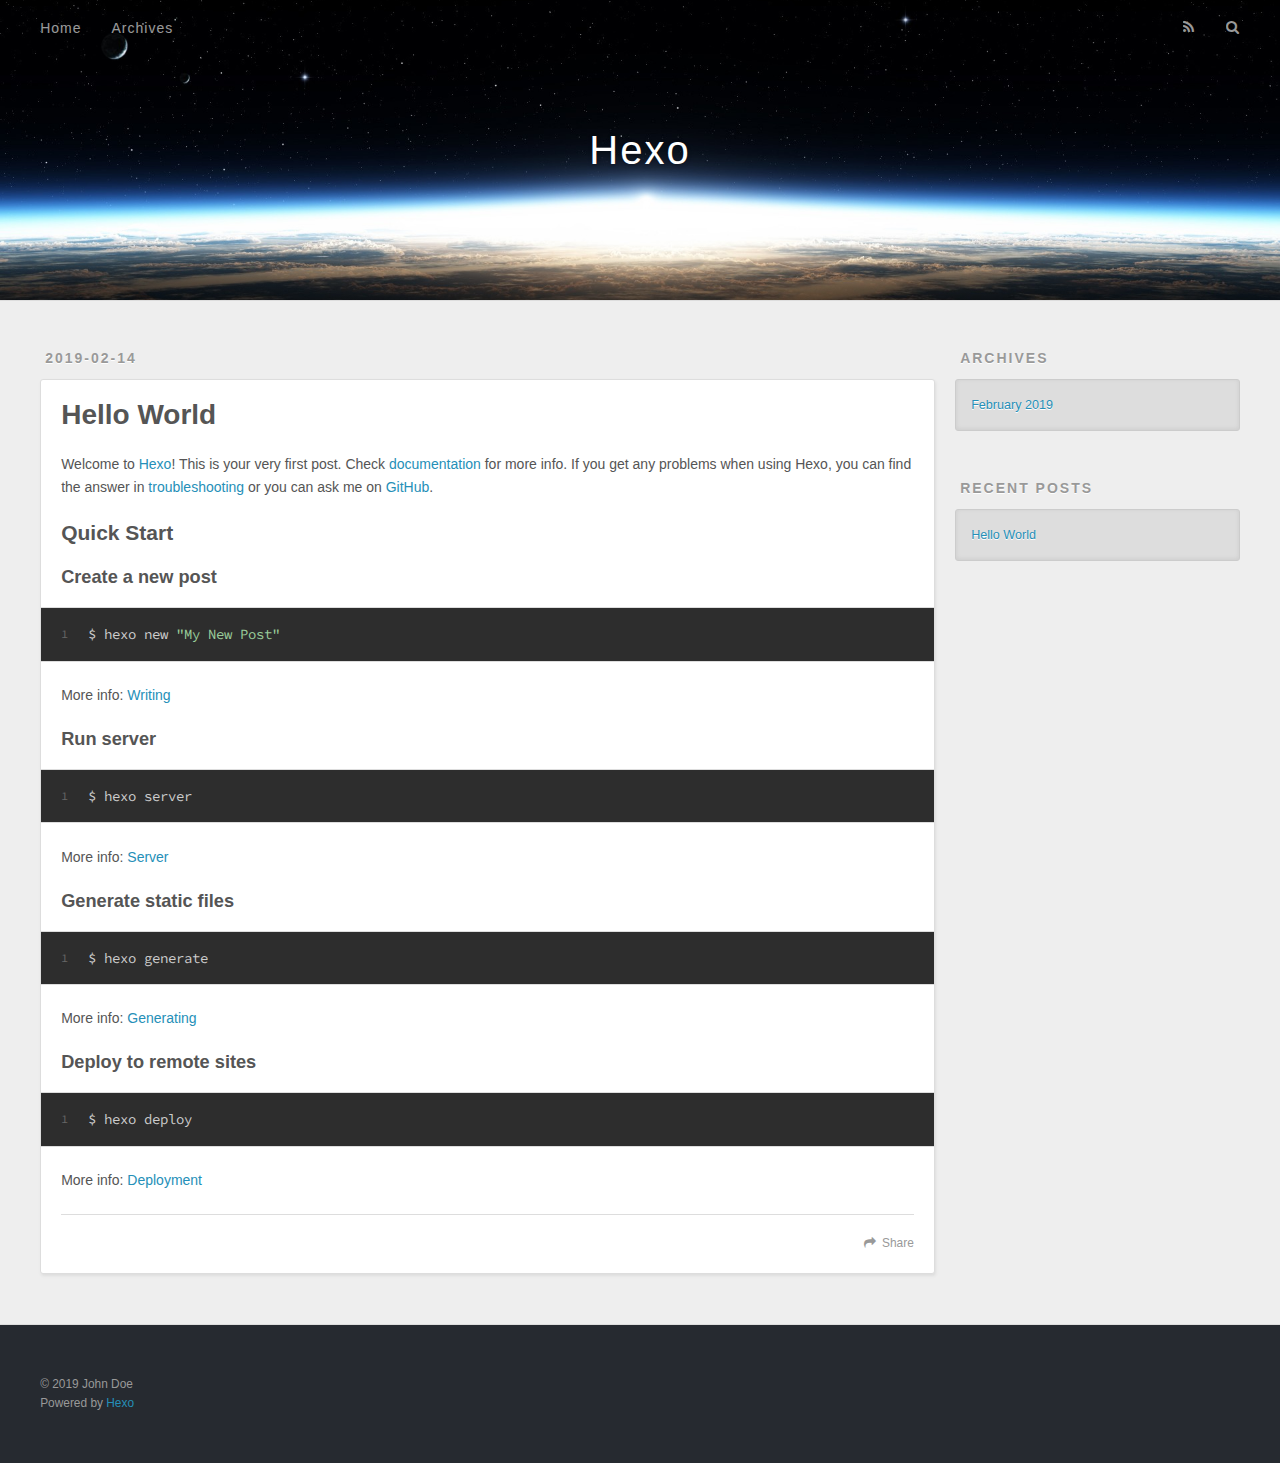
==== index.html @ ece79d18 "2019-02-14 13:15:26" ====
<!DOCTYPE html>
<html>
<head><meta name="generator" content="Hexo 3.8.0">
  <meta charset="utf-8">
  

  
  <title>Hexo</title>
  <meta name="viewport" content="width=device-width, initial-scale=1, maximum-scale=1">
  <meta property="og:type" content="website">
<meta property="og:title" content="Hexo">
<meta property="og:url" content="http://yoursite.com/index.html">
<meta property="og:site_name" content="Hexo">
<meta property="og:locale" content="default">
<meta name="twitter:card" content="summary">
<meta name="twitter:title" content="Hexo">
  
    <link rel="alternate" href="/atom.xml" title="Hexo" type="application/atom+xml">
  
  
    <link rel="icon" href="/favicon.png">
  
  
    <link href="//fonts.googleapis.com/css?family=Source+Code+Pro" rel="stylesheet" type="text/css">
  
  <link rel="stylesheet" href="/css/style.css">
</head>
</html>
<body>
  <div id="container">
    <div id="wrap">
      <header id="header">
  <div id="banner"></div>
  <div id="header-outer" class="outer">
    <div id="header-title" class="inner">
      <h1 id="logo-wrap">
        <a href="/" id="logo">Hexo</a>
      </h1>
      
    </div>
    <div id="header-inner" class="inner">
      <nav id="main-nav">
        <a id="main-nav-toggle" class="nav-icon"></a>
        
          <a class="main-nav-link" href="/">Home</a>
        
          <a class="main-nav-link" href="/archives">Archives</a>
        
      </nav>
      <nav id="sub-nav">
        
          <a id="nav-rss-link" class="nav-icon" href="/atom.xml" title="RSS Feed"></a>
        
        <a id="nav-search-btn" class="nav-icon" title="Search"></a>
      </nav>
      <div id="search-form-wrap">
        <form action="//google.com/search" method="get" accept-charset="UTF-8" class="search-form"><input type="search" name="q" class="search-form-input" placeholder="Search"><button type="submit" class="search-form-submit">&#xF002;</button><input type="hidden" name="sitesearch" value="http://yoursite.com"></form>
      </div>
    </div>
  </div>
</header>
      <div class="outer">
        <section id="main">
  
    <article id="post-hello-world" class="article article-type-post" itemscope="" itemprop="blogPost">
  <div class="article-meta">
    <a href="/2019/02/14/hello-world/" class="article-date">
  <time datetime="2019-02-14T03:06:50.241Z" itemprop="datePublished">2019-02-14</time>
</a>
    
  </div>
  <div class="article-inner">
    
    
      <header class="article-header">
        
  
    <h1 itemprop="name">
      <a class="article-title" href="/2019/02/14/hello-world/">Hello World</a>
    </h1>
  

      </header>
    
    <div class="article-entry" itemprop="articleBody">
      
        <p>Welcome to <a href="https://hexo.io/" target="_blank" rel="noopener">Hexo</a>! This is your very first post. Check <a href="https://hexo.io/docs/" target="_blank" rel="noopener">documentation</a> for more info. If you get any problems when using Hexo, you can find the answer in <a href="https://hexo.io/docs/troubleshooting.html" target="_blank" rel="noopener">troubleshooting</a> or you can ask me on <a href="https://github.com/hexojs/hexo/issues" target="_blank" rel="noopener">GitHub</a>.</p>
<h2 id="Quick-Start"><a href="#Quick-Start" class="headerlink" title="Quick Start"></a>Quick Start</h2><h3 id="Create-a-new-post"><a href="#Create-a-new-post" class="headerlink" title="Create a new post"></a>Create a new post</h3><figure class="highlight bash"><table><tr><td class="gutter"><pre><span class="line">1</span><br></pre></td><td class="code"><pre><span class="line">$ hexo new <span class="string">"My New Post"</span></span><br></pre></td></tr></table></figure>
<p>More info: <a href="https://hexo.io/docs/writing.html" target="_blank" rel="noopener">Writing</a></p>
<h3 id="Run-server"><a href="#Run-server" class="headerlink" title="Run server"></a>Run server</h3><figure class="highlight bash"><table><tr><td class="gutter"><pre><span class="line">1</span><br></pre></td><td class="code"><pre><span class="line">$ hexo server</span><br></pre></td></tr></table></figure>
<p>More info: <a href="https://hexo.io/docs/server.html" target="_blank" rel="noopener">Server</a></p>
<h3 id="Generate-static-files"><a href="#Generate-static-files" class="headerlink" title="Generate static files"></a>Generate static files</h3><figure class="highlight bash"><table><tr><td class="gutter"><pre><span class="line">1</span><br></pre></td><td class="code"><pre><span class="line">$ hexo generate</span><br></pre></td></tr></table></figure>
<p>More info: <a href="https://hexo.io/docs/generating.html" target="_blank" rel="noopener">Generating</a></p>
<h3 id="Deploy-to-remote-sites"><a href="#Deploy-to-remote-sites" class="headerlink" title="Deploy to remote sites"></a>Deploy to remote sites</h3><figure class="highlight bash"><table><tr><td class="gutter"><pre><span class="line">1</span><br></pre></td><td class="code"><pre><span class="line">$ hexo deploy</span><br></pre></td></tr></table></figure>
<p>More info: <a href="https://hexo.io/docs/deployment.html" target="_blank" rel="noopener">Deployment</a></p>

      
    </div>
    <footer class="article-footer">
      <a data-url="http://yoursite.com/2019/02/14/hello-world/" data-id="cjs467lmf000043wecxesgv82" class="article-share-link">Share</a>
      
      
    </footer>
  </div>
  
</article>


  


</section>
        
          <aside id="sidebar">
  
    

  
    

  
    
  
    
  <div class="widget-wrap">
    <h3 class="widget-title">Archives</h3>
    <div class="widget">
      <ul class="archive-list"><li class="archive-list-item"><a class="archive-list-link" href="/archives/2019/02/">February 2019</a></li></ul>
    </div>
  </div>


  
    
  <div class="widget-wrap">
    <h3 class="widget-title">Recent Posts</h3>
    <div class="widget">
      <ul>
        
          <li>
            <a href="/2019/02/14/hello-world/">Hello World</a>
          </li>
        
      </ul>
    </div>
  </div>

  
</aside>
        
      </div>
      <footer id="footer">
  
  <div class="outer">
    <div id="footer-info" class="inner">
      &copy; 2019 John Doe<br>
      Powered by <a href="http://hexo.io/" target="_blank">Hexo</a>
    </div>
  </div>
</footer>
    </div>
    <nav id="mobile-nav">
  
    <a href="/" class="mobile-nav-link">Home</a>
  
    <a href="/archives" class="mobile-nav-link">Archives</a>
  
</nav>
    

<script src="//ajax.googleapis.com/ajax/libs/jquery/2.0.3/jquery.min.js"></script>


  <link rel="stylesheet" href="/fancybox/jquery.fancybox.css">
  <script src="/fancybox/jquery.fancybox.pack.js"></script>


<script src="/js/script.js"></script>



  </div>
</body>
</html>
---- css/style.css ----
body {
  width: 100%;
}
body:before,
body:after {
  content: "";
  display: table;
}
body:after {
  clear: both;
}
html,
body,
div,
span,
applet,
object,
iframe,
h1,
h2,
h3,
h4,
h5,
h6,
p,
blockquote,
pre,
a,
abbr,
acronym,
address,
big,
cite,
code,
del,
dfn,
em,
img,
ins,
kbd,
q,
s,
samp,
small,
strike,
strong,
sub,
sup,
tt,
var,
dl,
dt,
dd,
ol,
ul,
li,
fieldset,
form,
label,
legend,
table,
caption,
tbody,
tfoot,
thead,
tr,
th,
td {
  margin: 0;
  padding: 0;
  border: 0;
  outline: 0;
  font-weight: inherit;
  font-style: inherit;
  font-family: inherit;
  font-size: 100%;
  vertical-align: baseline;
}
body {
  line-height: 1;
  color: #000;
  background: #fff;
}
ol,
ul {
  list-style: none;
}
table {
  border-collapse: separate;
  border-spacing: 0;
  vertical-align: middle;
}
caption,
th,
td {
  text-align: left;
  font-weight: normal;
  vertical-align: middle;
}
a img {
  border: none;
}
input,
button {
  margin: 0;
  padding: 0;
}
input::-moz-focus-inner,
button::-moz-focus-inner {
  border: 0;
  padding: 0;
}
@font-face {
  font-family: FontAwesome;
  font-style: normal;
  font-weight: normal;
  src: url("fonts/fontawesome-webfont.eot?v=#4.0.3");
  src: url("fonts/fontawesome-webfont.eot?#iefix&v=#4.0.3") format("embedded-opentype"), url("fonts/fontawesome-webfont.woff?v=#4.0.3") format("woff"), url("fonts/fontawesome-webfont.ttf?v=#4.0.3") format("truetype"), url("fonts/fontawesome-webfont.svg#fontawesomeregular?v=#4.0.3") format("svg");
}
html,
body,
#container {
  height: 100%;
}
body {
  background: #eee;
  font: 14px -apple-system, BlinkMacSystemFont, "Segoe UI", "Roboto", "Oxygen", "Ubuntu", "Cantarell", "Fira Sans", "Droid Sans", "Helvetica Neue", sans-serif;
  -webkit-text-size-adjust: 100%;
}
.outer {
  max-width: 1220px;
  margin: 0 auto;
  padding: 0 20px;
}
.outer:before,
.outer:after {
  content: "";
  display: table;
}
.outer:after {
  clear: both;
}
.inner {
  display: inline;
  float: left;
  width: 98.33333333333333%;
  margin: 0 0.833333333333333%;
}
.left,
.alignleft {
  float: left;
}
.right,
.alignright {
  float: right;
}
.clear {
  clear: both;
}
#container {
  position: relative;
}
.mobile-nav-on {
  overflow: hidden;
}
#wrap {
  height: 100%;
  width: 100%;
  position: absolute;
  top: 0;
  left: 0;
  -webkit-transition: 0.2s ease-out;
  -moz-transition: 0.2s ease-out;
  -ms-transition: 0.2s ease-out;
  transition: 0.2s ease-out;
  z-index: 1;
  background: #eee;
}
.mobile-nav-on #wrap {
  left: 280px;
}
@media screen and (min-width: 768px) {
  #main {
    display: inline;
    float: left;
    width: 73.33333333333333%;
    margin: 0 0.833333333333333%;
  }
}
.article-date,
.article-category-link,
.archive-year,
.widget-title {
  text-decoration: none;
  text-transform: uppercase;
  letter-spacing: 2px;
  color: #999;
  margin-bottom: 1em;
  margin-left: 5px;
  line-height: 1em;
  text-shadow: 0 1px #fff;
  font-weight: bold;
}
.article-inner,
.archive-article-inner {
  background: #fff;
  -webkit-box-shadow: 1px 2px 3px #ddd;
  box-shadow: 1px 2px 3px #ddd;
  border: 1px solid #ddd;
  border-radius: 3px;
}
.article-entry h1,
.widget h1 {
  font-size: 2em;
}
.article-entry h2,
.widget h2 {
  font-size: 1.5em;
}
.article-entry h3,
.widget h3 {
  font-size: 1.3em;
}
.article-entry h4,
.widget h4 {
  font-size: 1.2em;
}
.article-entry h5,
.widget h5 {
  font-size: 1em;
}
.article-entry h6,
.widget h6 {
  font-size: 1em;
  color: #999;
}
.article-entry hr,
.widget hr {
  border: 1px dashed #ddd;
}
.article-entry strong,
.widget strong {
  font-weight: bold;
}
.article-entry em,
.widget em,
.article-entry cite,
.widget cite {
  font-style: italic;
}
.article-entry sup,
.widget sup,
.article-entry sub,
.widget sub {
  font-size: 0.75em;
  line-height: 0;
  position: relative;
  vertical-align: baseline;
}
.article-entry sup,
.widget sup {
  top: -0.5em;
}
.article-entry sub,
.widget sub {
  bottom: -0.2em;
}
.article-entry small,
.widget small {
  font-size: 0.85em;
}
.article-entry acronym,
.widget acronym,
.article-entry abbr,
.widget abbr {
  border-bottom: 1px dotted;
}
.article-entry ul,
.widget ul,
.article-entry ol,
.widget ol,
.article-entry dl,
.widget dl {
  margin: 0 20px;
  line-height: 1.6em;
}
.article-entry ul ul,
.widget ul ul,
.article-entry ol ul,
.widget ol ul,
.article-entry ul ol,
.widget ul ol,
.article-entry ol ol,
.widget ol ol {
  margin-top: 0;
  margin-bottom: 0;
}
.article-entry ul,
.widget ul {
  list-style: disc;
}
.article-entry ol,
.widget ol {
  list-style: decimal;
}
.article-entry dt,
.widget dt {
  font-weight: bold;
}
#header {
  height: 300px;
  position: relative;
  border-bottom: 1px solid #ddd;
}
#header:before,
#header:after {
  content: "";
  position: absolute;
  left: 0;
  right: 0;
  height: 40px;
}
#header:before {
  top: 0;
  background: -webkit-linear-gradient(rgba(0,0,0,0.2), transparent);
  background: -moz-linear-gradient(rgba(0,0,0,0.2), transparent);
  background: -ms-linear-gradient(rgba(0,0,0,0.2), transparent);
  background: linear-gradient(rgba(0,0,0,0.2), transparent);
}
#header:after {
  bottom: 0;
  background: -webkit-linear-gradient(transparent, rgba(0,0,0,0.2));
  background: -moz-linear-gradient(transparent, rgba(0,0,0,0.2));
  background: -ms-linear-gradient(transparent, rgba(0,0,0,0.2));
  background: linear-gradient(transparent, rgba(0,0,0,0.2));
}
#header-outer {
  height: 100%;
  position: relative;
}
#header-inner {
  position: relative;
  overflow: hidden;
}
#banner {
  position: absolute;
  top: 0;
  left: 0;
  width: 100%;
  height: 100%;
  background: url("images/banner.jpg") center #000;
  -webkit-background-size: cover;
  -moz-background-size: cover;
  background-size: cover;
  z-index: -1;
}
#header-title {
  text-align: center;
  height: 40px;
  position: absolute;
  top: 50%;
  left: 0;
  margin-top: -20px;
}
#logo,
#subtitle {
  text-decoration: none;
  color: #fff;
  font-weight: 300;
  text-shadow: 0 1px 4px rgba(0,0,0,0.3);
}
#logo {
  font-size: 40px;
  line-height: 40px;
  letter-spacing: 2px;
}
#subtitle {
  font-size: 16px;
  line-height: 16px;
  letter-spacing: 1px;
}
#subtitle-wrap {
  margin-top: 16px;
}
#main-nav {
  float: left;
  margin-left: -15px;
}
.nav-icon,
.main-nav-link {
  float: left;
  color: #fff;
  opacity: 0.6;
  text-decoration: none;
  text-shadow: 0 1px rgba(0,0,0,0.2);
  -webkit-transition: opacity 0.2s;
  -moz-transition: opacity 0.2s;
  -ms-transition: opacity 0.2s;
  transition: opacity 0.2s;
  display: block;
  padding: 20px 15px;
}
.nav-icon:hover,
.main-nav-link:hover {
  opacity: 1;
}
.nav-icon {
  font-family: FontAwesome;
  text-align: center;
  font-size: 14px;
  width: 14px;
  height: 14px;
  padding: 20px 15px;
  position: relative;
  cursor: pointer;
}
.main-nav-link {
  font-weight: 300;
  letter-spacing: 1px;
}
@media screen and (max-width: 479px) {
  .main-nav-link {
    display: none;
  }
}
#main-nav-toggle {
  display: none;
}
#main-nav-toggle:before {
  content: "\f0c9";
}
@media screen and (max-width: 479px) {
  #main-nav-toggle {
    display: block;
  }
}
#sub-nav {
  float: right;
  margin-right: -15px;
}
#nav-rss-link:before {
  content: "\f09e";
}
#nav-search-btn:before {
  content: "\f002";
}
#search-form-wrap {
  position: absolute;
  top: 15px;
  width: 150px;
  height: 30px;
  right: -150px;
  opacity: 0;
  -webkit-transition: 0.2s ease-out;
  -moz-transition: 0.2s ease-out;
  -ms-transition: 0.2s ease-out;
  transition: 0.2s ease-out;
}
#search-form-wrap.on {
  opacity: 1;
  right: 0;
}
@media screen and (max-width: 479px) {
  #search-form-wrap {
    width: 100%;
    right: -100%;
  }
}
.search-form {
  position: absolute;
  top: 0;
  left: 0;
  right: 0;
  background: #fff;
  padding: 5px 15px;
  border-radius: 15px;
  -webkit-box-shadow: 0 0 10px rgba(0,0,0,0.3);
  box-shadow: 0 0 10px rgba(0,0,0,0.3);
}
.search-form-input {
  border: none;
  background: none;
  color: #555;
  width: 100%;
  font: 13px -apple-system, BlinkMacSystemFont, "Segoe UI", "Roboto", "Oxygen", "Ubuntu", "Cantarell", "Fira Sans", "Droid Sans", "Helvetica Neue", sans-serif;
  outline: none;
}
.search-form-input::-webkit-search-results-decoration,
.search-form-input::-webkit-search-cancel-button {
  -webkit-appearance: none;
}
.search-form-submit {
  position: absolute;
  top: 50%;
  right: 10px;
  margin-top: -7px;
  font: 13px FontAwesome;
  border: none;
  background: none;
  color: #bbb;
  cursor: pointer;
}
.search-form-submit:hover,
.search-form-submit:focus {
  color: #777;
}
.article {
  margin: 50px 0;
}
.article-inner {
  overflow: hidden;
}
.article-meta:before,
.article-meta:after {
  content: "";
  display: table;
}
.article-meta:after {
  clear: both;
}
.article-date {
  float: left;
}
.article-category {
  float: left;
  line-height: 1em;
  color: #ccc;
  text-shadow: 0 1px #fff;
  margin-left: 8px;
}
.article-category:before {
  content: "\2022";
}
.article-category-link {
  margin: 0 12px 1em;
}
.article-header {
  padding: 20px 20px 0;
}
.article-title {
  text-decoration: none;
  font-size: 2em;
  font-weight: bold;
  color: #555;
  line-height: 1.1em;
  -webkit-transition: color 0.2s;
  -moz-transition: color 0.2s;
  -ms-transition: color 0.2s;
  transition: color 0.2s;
}
a.article-title:hover {
  color: #258fb8;
}
.article-entry {
  color: #555;
  padding: 0 20px;
}
.article-entry:before,
.article-entry:after {
  content: "";
  display: table;
}
.article-entry:after {
  clear: both;
}
.article-entry p,
.article-entry table {
  line-height: 1.6em;
  margin: 1.6em 0;
}
.article-entry h1,
.article-entry h2,
.article-entry h3,
.article-entry h4,
.article-entry h5,
.article-entry h6 {
  font-weight: bold;
}
.article-entry h1,
.article-entry h2,
.article-entry h3,
.article-entry h4,
.article-entry h5,
.article-entry h6 {
  line-height: 1.1em;
  margin: 1.1em 0;
}
.article-entry a {
  color: #258fb8;
  text-decoration: none;
}
.article-entry a:hover {
  text-decoration: underline;
}
.article-entry ul,
.article-entry ol,
.article-entry dl {
  margin-top: 1.6em;
  margin-bottom: 1.6em;
}
.article-entry img,
.article-entry video {
  max-width: 100%;
  height: auto;
  display: block;
  margin: auto;
}
.article-entry iframe {
  border: none;
}
.article-entry table {
  width: 100%;
  border-collapse: collapse;
  border-spacing: 0;
}
.article-entry th {
  font-weight: bold;
  border-bottom: 3px solid #ddd;
  padding-bottom: 0.5em;
}
.article-entry td {
  border-bottom: 1px solid #ddd;
  padding: 10px 0;
}
.article-entry blockquote {
  font-family: Georgia, "Times New Roman", serif;
  font-size: 1.4em;
  margin: 1.6em 20px;
  text-align: center;
}
.article-entry blockquote footer {
  font-size: 14px;
  margin: 1.6em 0;
  font-family: -apple-system, BlinkMacSystemFont, "Segoe UI", "Roboto", "Oxygen", "Ubuntu", "Cantarell", "Fira Sans", "Droid Sans", "Helvetica Neue", sans-serif;
}
.article-entry blockquote footer cite:before {
  content: "—";
  padding: 0 0.5em;
}
.article-entry .pullquote {
  text-align: left;
  width: 45%;
  margin: 0;
}
.article-entry .pullquote.left {
  margin-left: 0.5em;
  margin-right: 1em;
}
.article-entry .pullquote.right {
  margin-right: 0.5em;
  margin-left: 1em;
}
.article-entry .caption {
  color: #999;
  display: block;
  font-size: 0.9em;
  margin-top: 0.5em;
  position: relative;
  text-align: center;
}
.article-entry .video-container {
  position: relative;
  padding-top: 56.25%;
  height: 0;
  overflow: hidden;
}
.article-entry .video-container iframe,
.article-entry .video-container object,
.article-entry .video-container embed {
  position: absolute;
  top: 0;
  left: 0;
  width: 100%;
  height: 100%;
  margin-top: 0;
}
.article-more-link a {
  display: inline-block;
  line-height: 1em;
  padding: 6px 15px;
  border-radius: 15px;
  background: #eee;
  color: #999;
  text-shadow: 0 1px #fff;
  text-decoration: none;
}
.article-more-link a:hover {
  background: #258fb8;
  color: #fff;
  text-decoration: none;
  text-shadow: 0 1px #1e7293;
}
.article-footer {
  font-size: 0.85em;
  line-height: 1.6em;
  border-top: 1px solid #ddd;
  padding-top: 1.6em;
  margin: 0 20px 20px;
}
.article-footer:before,
.article-footer:after {
  content: "";
  display: table;
}
.article-footer:after {
  clear: both;
}
.article-footer a {
  color: #999;
  text-decoration: none;
}
.article-footer a:hover {
  color: #555;
}
.article-tag-list-item {
  float: left;
  margin-right: 10px;
}
.article-tag-list-link:before {
  content: "#";
}
.article-comment-link {
  float: right;
}
.article-comment-link:before {
  content: "\f075";
  font-family: FontAwesome;
  padding-right: 8px;
}
.article-share-link {
  cursor: pointer;
  float: right;
  margin-left: 20px;
}
.article-share-link:before {
  content: "\f064";
  font-family: FontAwesome;
  padding-right: 6px;
}
#article-nav {
  position: relative;
}
#article-nav:before,
#article-nav:after {
  content: "";
  display: table;
}
#article-nav:after {
  clear: both;
}
@media screen and (min-width: 768px) {
  #article-nav {
    margin: 50px 0;
  }
  #article-nav:before {
    width: 8px;
    height: 8px;
    position: absolute;
    top: 50%;
    left: 50%;
    margin-top: -4px;
    margin-left: -4px;
    content: "";
    border-radius: 50%;
    background: #ddd;
    -webkit-box-shadow: 0 1px 2px #fff;
    box-shadow: 0 1px 2px #fff;
  }
}
.article-nav-link-wrap {
  text-decoration: none;
  text-shadow: 0 1px #fff;
  color: #999;
  -webkit-box-sizing: border-box;
  -moz-box-sizing: border-box;
  box-sizing: border-box;
  margin-top: 50px;
  text-align: center;
  display: block;
}
.article-nav-link-wrap:hover {
  color: #555;
}
@media screen and (min-width: 768px) {
  .article-nav-link-wrap {
    width: 50%;
    margin-top: 0;
  }
}
@media screen and (min-width: 768px) {
  #article-nav-newer {
    float: left;
    text-align: right;
    padding-right: 20px;
  }
}
@media screen and (min-width: 768px) {
  #article-nav-older {
    float: right;
    text-align: left;
    padding-left: 20px;
  }
}
.article-nav-caption {
  text-transform: uppercase;
  letter-spacing: 2px;
  color: #ddd;
  line-height: 1em;
  font-weight: bold;
}
#article-nav-newer .article-nav-caption {
  margin-right: -2px;
}
.article-nav-title {
  font-size: 0.85em;
  line-height: 1.6em;
  margin-top: 0.5em;
}
.article-share-box {
  position: absolute;
  display: none;
  background: #fff;
  -webkit-box-shadow: 1px 2px 10px rgba(0,0,0,0.2);
  box-shadow: 1px 2px 10px rgba(0,0,0,0.2);
  border-radius: 3px;
  margin-left: -145px;
  overflow: hidden;
  z-index: 1;
}
.article-share-box.on {
  display: block;
}
.article-share-input {
  width: 100%;
  background: none;
  -webkit-box-sizing: border-box;
  -moz-box-sizing: border-box;
  box-sizing: border-box;
  font: 14px -apple-system, BlinkMacSystemFont, "Segoe UI", "Roboto", "Oxygen", "Ubuntu", "Cantarell", "Fira Sans", "Droid Sans", "Helvetica Neue", sans-serif;
  padding: 0 15px;
  color: #555;
  outline: none;
  border: 1px solid #ddd;
  border-radius: 3px 3px 0 0;
  height: 36px;
  line-height: 36px;
}
.article-share-links {
  background: #eee;
}
.article-share-links:before,
.article-share-links:after {
  content: "";
  display: table;
}
.article-share-links:after {
  clear: both;
}
.article-share-twitter,
.article-share-facebook,
.article-share-pinterest,
.article-share-google {
  width: 50px;
  height: 36px;
  display: block;
  float: left;
  position: relative;
  color: #999;
  text-shadow: 0 1px #fff;
}
.article-share-twitter:before,
.article-share-facebook:before,
.article-share-pinterest:before,
.article-share-google:before {
  font-size: 20px;
  font-family: FontAwesome;
  width: 20px;
  height: 20px;
  position: absolute;
  top: 50%;
  left: 50%;
  margin-top: -10px;
  margin-left: -10px;
  text-align: center;
}
.article-share-twitter:hover,
.article-share-facebook:hover,
.article-share-pinterest:hover,
.article-share-google:hover {
  color: #fff;
}
.article-share-twitter:before {
  content: "\f099";
}
.article-share-twitter:hover {
  background: #00aced;
  text-shadow: 0 1px #008abe;
}
.article-share-facebook:before {
  content: "\f09a";
}
.article-share-facebook:hover {
  background: #3b5998;
  text-shadow: 0 1px #2f477a;
}
.article-share-pinterest:before {
  content: "\f0d2";
}
.article-share-pinterest:hover {
  background: #cb2027;
  text-shadow: 0 1px #a21a1f;
}
.article-share-google:before {
  content: "\f0d5";
}
.article-share-google:hover {
  background: #dd4b39;
  text-shadow: 0 1px #be3221;
}
.article-gallery {
  background: #000;
  position: relative;
}
.article-gallery-photos {
  position: relative;
  overflow: hidden;
}
.article-gallery-img {
  display: none;
  max-width: 100%;
}
.article-gallery-img:first-child {
  display: block;
}
.article-gallery-img.loaded {
  position: absolute;
  display: block;
}
.article-gallery-img img {
  display: block;
  max-width: 100%;
  margin: 0 auto;
}
#comments {
  background: #fff;
  -webkit-box-shadow: 1px 2px 3px #ddd;
  box-shadow: 1px 2px 3px #ddd;
  padding: 20px;
  border: 1px solid #ddd;
  border-radius: 3px;
  margin: 50px 0;
}
#comments a {
  color: #258fb8;
}
.archives-wrap {
  margin: 50px 0;
}
.archives:before,
.archives:after {
  content: "";
  display: table;
}
.archives:after {
  clear: both;
}
.archive-year-wrap {
  margin-bottom: 1em;
}
.archives {
  -webkit-column-gap: 10px;
  -moz-column-gap: 10px;
  column-gap: 10px;
}
@media screen and (min-width: 480px) and (max-width: 767px) {
  .archives {
    -webkit-column-count: 2;
    -moz-column-count: 2;
    column-count: 2;
  }
}
@media screen and (min-width: 768px) {
  .archives {
    -webkit-column-count: 3;
    -moz-column-count: 3;
    column-count: 3;
  }
}
.archive-article {
  -webkit-column-break-inside: avoid;
  page-break-inside: avoid;
  overflow: hidden;
  break-inside: avoid-column;
}
.archive-article-inner {
  padding: 10px;
  margin-bottom: 15px;
}
.archive-article-title {
  text-decoration: none;
  font-weight: bold;
  color: #555;
  -webkit-transition: color 0.2s;
  -moz-transition: color 0.2s;
  -ms-transition: color 0.2s;
  transition: color 0.2s;
  line-height: 1.6em;
}
.archive-article-title:hover {
  color: #258fb8;
}
.archive-article-footer {
  margin-top: 1em;
}
.archive-article-date {
  color: #999;
  text-decoration: none;
  font-size: 0.85em;
  line-height: 1em;
  margin-bottom: 0.5em;
  display: block;
}
#page-nav {
  margin: 50px auto;
  background: #fff;
  -webkit-box-shadow: 1px 2px 3px #ddd;
  box-shadow: 1px 2px 3px #ddd;
  border: 1px solid #ddd;
  border-radius: 3px;
  text-align: center;
  color: #999;
  overflow: hidden;
}
#page-nav:before,
#page-nav:after {
  content: "";
  display: table;
}
#page-nav:after {
  clear: both;
}
#page-nav a,
#page-nav span {
  padding: 10px 20px;
  line-height: 1;
  height: 2ex;
}
#page-nav a {
  color: #999;
  text-decoration: none;
}
#page-nav a:hover {
  background: #999;
  color: #fff;
}
#page-nav .prev {
  float: left;
}
#page-nav .next {
  float: right;
}
#page-nav .page-number {
  display: inline-block;
}
@media screen and (max-width: 479px) {
  #page-nav .page-number {
    display: none;
  }
}
#page-nav .current {
  color: #555;
  font-weight: bold;
}
#page-nav .space {
  color: #ddd;
}
#footer {
  background: #262a30;
  padding: 50px 0;
  border-top: 1px solid #ddd;
  color: #999;
}
#footer a {
  color: #258fb8;
  text-decoration: none;
}
#footer a:hover {
  text-decoration: underline;
}
#footer-info {
  line-height: 1.6em;
  font-size: 0.85em;
}
.article-entry pre,
.article-entry .highlight {
  background: #2d2d2d;
  margin: 0 -20px;
  padding: 15px 20px;
  border-style: solid;
  border-color: #ddd;
  border-width: 1px 0;
  overflow: auto;
  color: #ccc;
  line-height: 22.400000000000002px;
}
.article-entry .highlight .gutter pre,
.article-entry .gist .gist-file .gist-data .line-numbers {
  color: #666;
  font-size: 0.85em;
}
.article-entry pre,
.article-entry code {
  font-family: "Source Code Pro", Consolas, Monaco, Menlo, Consolas, monospace;
}
.article-entry code {
  background: #eee;
  text-shadow: 0 1px #fff;
  padding: 0 0.3em;
}
.article-entry pre code {
  background: none;
  text-shadow: none;
  padding: 0;
}
.article-entry .highlight pre {
  border: none;
  margin: 0;
  padding: 0;
}
.article-entry .highlight table {
  margin: 0;
  width: auto;
}
.article-entry .highlight td {
  border: none;
  padding: 0;
}
.article-entry .highlight figcaption {
  font-size: 0.85em;
  color: #999;
  line-height: 1em;
  margin-bottom: 1em;
}
.article-entry .highlight figcaption:before,
.article-entry .highlight figcaption:after {
  content: "";
  display: table;
}
.article-entry .highlight figcaption:after {
  clear: both;
}
.article-entry .highlight figcaption a {
  float: right;
}
.article-entry .highlight .gutter pre {
  text-align: right;
  padding-right: 20px;
}
.article-entry .highlight .line {
  height: 22.400000000000002px;
}
.article-entry .highlight .line.marked {
  background: #515151;
}
.article-entry .gist {
  margin: 0 -20px;
  border-style: solid;
  border-color: #ddd;
  border-width: 1px 0;
  background: #2d2d2d;
  padding: 15px 20px 15px 0;
}
.article-entry .gist .gist-file {
  border: none;
  font-family: "Source Code Pro", Consolas, Monaco, Menlo, Consolas, monospace;
  margin: 0;
}
.article-entry .gist .gist-file .gist-data {
  background: none;
  border: none;
}
.article-entry .gist .gist-file .gist-data .line-numbers {
  background: none;
  border: none;
  padding: 0 20px 0 0;
}
.article-entry .gist .gist-file .gist-data .line-data {
  padding: 0 !important;
}
.article-entry .gist .gist-file .highlight {
  margin: 0;
  padding: 0;
  border: none;
}
.article-entry .gist .gist-file .gist-meta {
  background: #2d2d2d;
  color: #999;
  font: 0.85em -apple-system, BlinkMacSystemFont, "Segoe UI", "Roboto", "Oxygen", "Ubuntu", "Cantarell", "Fira Sans", "Droid Sans", "Helvetica Neue", sans-serif;
  text-shadow: 0 0;
  padding: 0;
  margin-top: 1em;
  margin-left: 20px;
}
.article-entry .gist .gist-file .gist-meta a {
  color: #258fb8;
  font-weight: normal;
}
.article-entry .gist .gist-file .gist-meta a:hover {
  text-decoration: underline;
}
pre .comment,
pre .title {
  color: #999;
}
pre .variable,
pre .attribute,
pre .tag,
pre .regexp,
pre .ruby .constant,
pre .xml .tag .title,
pre .xml .pi,
pre .xml .doctype,
pre .html .doctype,
pre .css .id,
pre .css .class,
pre .css .pseudo {
  color: #f2777a;
}
pre .number,
pre .preprocessor,
pre .built_in,
pre .literal,
pre .params,
pre .constant {
  color: #f99157;
}
pre .class,
pre .ruby .class .title,
pre .css .rules .attribute {
  color: #9c9;
}
pre .string,
pre .value,
pre .inheritance,
pre .header,
pre .ruby .symbol,
pre .xml .cdata {
  color: #9c9;
}
pre .css .hexcolor {
  color: #6cc;
}
pre .function,
pre .python .decorator,
pre .python .title,
pre .ruby .function .title,
pre .ruby .title .keyword,
pre .perl .sub,
pre .javascript .title,
pre .coffeescript .title {
  color: #69c;
}
pre .keyword,
pre .javascript .function {
  color: #c9c;
}
@media screen and (max-width: 479px) {
  #mobile-nav {
    position: absolute;
    top: 0;
    left: 0;
    width: 280px;
    height: 100%;
    background: #191919;
    border-right: 1px solid #fff;
  }
}
@media screen and (max-width: 479px) {
  .mobile-nav-link {
    display: block;
    color: #999;
    text-decoration: none;
    padding: 15px 20px;
    font-weight: bold;
  }
  .mobile-nav-link:hover {
    color: #fff;
  }
}
@media screen and (min-width: 768px) {
  #sidebar {
    display: inline;
    float: left;
    width: 23.333333333333332%;
    margin: 0 0.833333333333333%;
  }
}
.widget-wrap {
  margin: 50px 0;
}
.widget {
  color: #777;
  text-shadow: 0 1px #fff;
  background: #ddd;
  -webkit-box-shadow: 0 -1px 4px #ccc inset;
  box-shadow: 0 -1px 4px #ccc inset;
  border: 1px solid #ccc;
  padding: 15px;
  border-radius: 3px;
}
.widget a {
  color: #258fb8;
  text-decoration: none;
}
.widget a:hover {
  text-decoration: underline;
}
.widget ul ul,
.widget ol ul,
.widget dl ul,
.widget ul ol,
.widget ol ol,
.widget dl ol,
.widget ul dl,
.widget ol dl,
.widget dl dl {
  margin-left: 15px;
  list-style: disc;
}
.widget {
  line-height: 1.6em;
  word-wrap: break-word;
  font-size: 0.9em;
}
.widget ul,
.widget ol {
  list-style: none;
  margin: 0;
}
.widget ul ul,
.widget ol ul,
.widget ul ol,
.widget ol ol {
  margin: 0 20px;
}
.widget ul ul,
.widget ol ul {
  list-style: disc;
}
.widget ul ol,
.widget ol ol {
  list-style: decimal;
}
.category-list-count,
.tag-list-count,
.archive-list-count {
  padding-left: 5px;
  color: #999;
  font-size: 0.85em;
}
.category-list-count:before,
.tag-list-count:before,
.archive-list-count:before {
  content: "(";
}
.category-list-count:after,
.tag-list-count:after,
.archive-list-count:after {
  content: ")";
}
.tagcloud a {
  margin-right: 5px;
  display: inline-block;
}
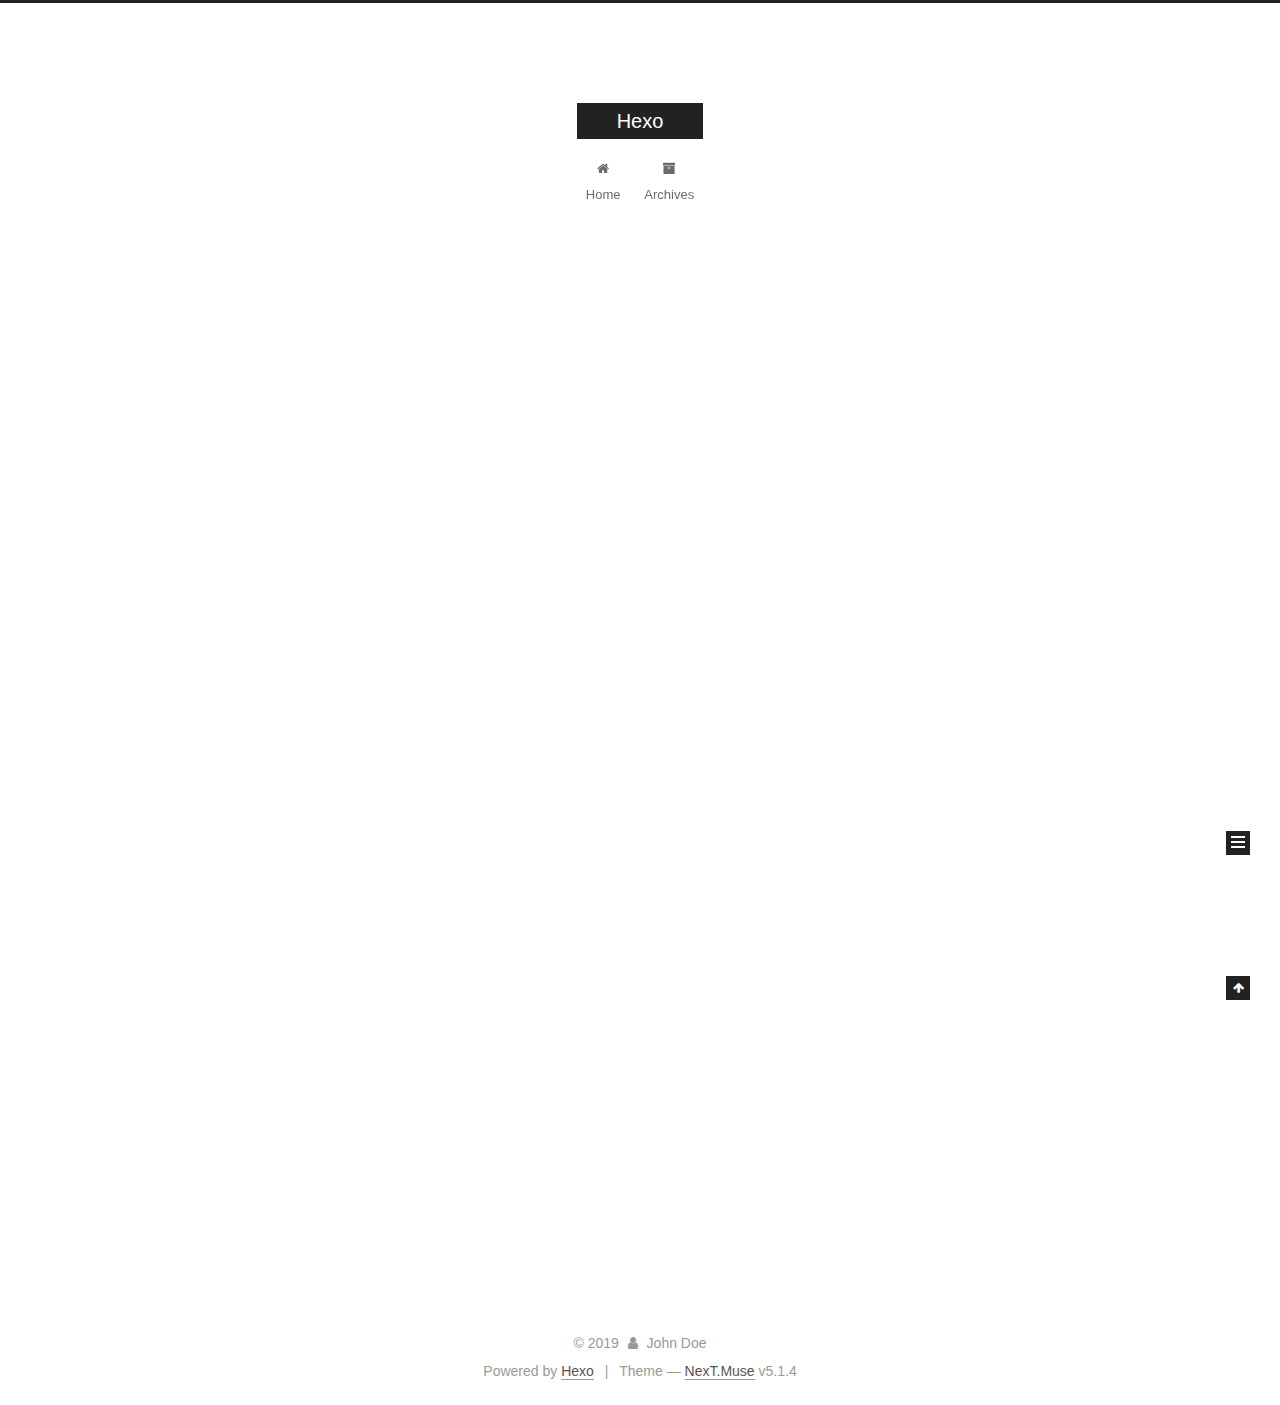
==== commit 58f7fd89: "2019-02-14 13:36:51" ====
--- a/index.html
+++ b/index.html
@@ -1,90 +1,306 @@
 <!DOCTYPE html>
-<html>
+
+
+
+  
+
+
+<html class="theme-next muse use-motion" lang="">
 <head><meta name="generator" content="Hexo 3.8.0">
-  <meta charset="utf-8">
-  
-
-  
-  <title>Hexo</title>
-  <meta name="viewport" content="width=device-width, initial-scale=1, maximum-scale=1">
-  <meta property="og:type" content="website">
+  <meta charset="UTF-8">
+<meta http-equiv="X-UA-Compatible" content="IE=edge">
+<meta name="viewport" content="width=device-width, initial-scale=1, maximum-scale=1">
+<meta name="theme-color" content="#222">
+
+
+
+
+
+
+
+
+
+<meta http-equiv="Cache-Control" content="no-transform">
+<meta http-equiv="Cache-Control" content="no-siteapp">
+
+
+
+
+
+
+
+
+
+
+
+
+
+
+
+
+  
+  
+  <link href="/lib/fancybox/source/jquery.fancybox.css?v=2.1.5" rel="stylesheet" type="text/css">
+
+
+
+
+
+
+
+<link href="/lib/font-awesome/css/font-awesome.min.css?v=4.6.2" rel="stylesheet" type="text/css">
+
+<link href="/css/main.css?v=5.1.4" rel="stylesheet" type="text/css">
+
+
+  <link rel="apple-touch-icon" sizes="180x180" href="/images/apple-touch-icon-next.png?v=5.1.4">
+
+
+  <link rel="icon" type="image/png" sizes="32x32" href="/images/favicon-32x32-next.png?v=5.1.4">
+
+
+  <link rel="icon" type="image/png" sizes="16x16" href="/images/favicon-16x16-next.png?v=5.1.4">
+
+
+  <link rel="mask-icon" href="/images/logo.svg?v=5.1.4" color="#222">
+
+
+
+
+
+  <meta name="keywords" content="Hexo, NexT">
+
+
+
+
+
+
+
+
+
+
+<meta property="og:type" content="website">
 <meta property="og:title" content="Hexo">
 <meta property="og:url" content="http://yoursite.com/index.html">
 <meta property="og:site_name" content="Hexo">
 <meta property="og:locale" content="default">
 <meta name="twitter:card" content="summary">
 <meta name="twitter:title" content="Hexo">
-  
-    <link rel="alternate" href="/atom.xml" title="Hexo" type="application/atom+xml">
-  
-  
-    <link rel="icon" href="/favicon.png">
-  
-  
-    <link href="//fonts.googleapis.com/css?family=Source+Code+Pro" rel="stylesheet" type="text/css">
-  
-  <link rel="stylesheet" href="/css/style.css">
+
+
+
+<script type="text/javascript" id="hexo.configurations">
+  var NexT = window.NexT || {};
+  var CONFIG = {
+    root: '/',
+    scheme: 'Muse',
+    version: '5.1.4',
+    sidebar: {"position":"left","display":"post","offset":12,"b2t":false,"scrollpercent":false,"onmobile":false},
+    fancybox: true,
+    tabs: true,
+    motion: {"enable":true,"async":false,"transition":{"post_block":"fadeIn","post_header":"slideDownIn","post_body":"slideDownIn","coll_header":"slideLeftIn","sidebar":"slideUpIn"}},
+    duoshuo: {
+      userId: '0',
+      author: 'Author'
+    },
+    algolia: {
+      applicationID: '',
+      apiKey: '',
+      indexName: '',
+      hits: {"per_page":10},
+      labels: {"input_placeholder":"Search for Posts","hits_empty":"We didn't find any results for the search: ${query}","hits_stats":"${hits} results found in ${time} ms"}
+    }
+  };
+</script>
+
+
+
+  <link rel="canonical" href="http://yoursite.com/">
+
+
+
+
+
+  <title>Hexo</title>
+  
+
+
+
+
+
+
+
+
 </head>
-</html>
-<body>
-  <div id="container">
-    <div id="wrap">
-      <header id="header">
-  <div id="banner"></div>
-  <div id="header-outer" class="outer">
-    <div id="header-title" class="inner">
-      <h1 id="logo-wrap">
-        <a href="/" id="logo">Hexo</a>
-      </h1>
-      
+
+<body itemscope="" itemtype="http://schema.org/WebPage" lang="default">
+
+  
+  
+    
+  
+
+  <div class="container sidebar-position-left 
+  page-home">
+    <div class="headband"></div>
+
+    <header id="header" class="header" itemscope="" itemtype="http://schema.org/WPHeader">
+      <div class="header-inner"><div class="site-brand-wrapper">
+  <div class="site-meta ">
+    
+
+    <div class="custom-logo-site-title">
+      <a href="/" class="brand" rel="start">
+        <span class="logo-line-before"><i></i></span>
+        <span class="site-title">Hexo</span>
+        <span class="logo-line-after"><i></i></span>
+      </a>
     </div>
-    <div id="header-inner" class="inner">
-      <nav id="main-nav">
-        <a id="main-nav-toggle" class="nav-icon"></a>
-        
-          <a class="main-nav-link" href="/">Home</a>
-        
-          <a class="main-nav-link" href="/archives">Archives</a>
-        
-      </nav>
-      <nav id="sub-nav">
-        
-          <a id="nav-rss-link" class="nav-icon" href="/atom.xml" title="RSS Feed"></a>
-        
-        <a id="nav-search-btn" class="nav-icon" title="Search"></a>
-      </nav>
-      <div id="search-form-wrap">
-        <form action="//google.com/search" method="get" accept-charset="UTF-8" class="search-form"><input type="search" name="q" class="search-form-input" placeholder="Search"><button type="submit" class="search-form-submit">&#xF002;</button><input type="hidden" name="sitesearch" value="http://yoursite.com"></form>
-      </div>
-    </div>
+      
+        <p class="site-subtitle"></p>
+      
   </div>
-</header>
-      <div class="outer">
-        <section id="main">
-  
-    <article id="post-hello-world" class="article article-type-post" itemscope="" itemprop="blogPost">
-  <div class="article-meta">
-    <a href="/2019/02/14/hello-world/" class="article-date">
-  <time datetime="2019-02-14T03:06:50.241Z" itemprop="datePublished">2019-02-14</time>
-</a>
-    
+
+  <div class="site-nav-toggle">
+    <button>
+      <span class="btn-bar"></span>
+      <span class="btn-bar"></span>
+      <span class="btn-bar"></span>
+    </button>
   </div>
-  <div class="article-inner">
-    
-    
-      <header class="article-header">
-        
-  
-    <h1 itemprop="name">
-      <a class="article-title" href="/2019/02/14/hello-world/">Hello World</a>
-    </h1>
-  
-
+</div>
+
+<nav class="site-nav">
+  
+
+  
+    <ul id="menu" class="menu">
+      
+        
+        <li class="menu-item menu-item-home">
+          <a href="/" rel="section">
+            
+              <i class="menu-item-icon fa fa-fw fa-home"></i> <br>
+            
+            Home
+          </a>
+        </li>
+      
+        
+        <li class="menu-item menu-item-archives">
+          <a href="/archives/" rel="section">
+            
+              <i class="menu-item-icon fa fa-fw fa-archive"></i> <br>
+            
+            Archives
+          </a>
+        </li>
+      
+
+      
+    </ul>
+  
+
+  
+</nav>
+
+
+
+ </div>
+    </header>
+
+    <main id="main" class="main">
+      <div class="main-inner">
+        <div class="content-wrap">
+          <div id="content" class="content">
+            
+  <section id="posts" class="posts-expand">
+    
+      
+
+  
+
+  
+  
+  
+
+  <article class="post post-type-normal" itemscope="" itemtype="http://schema.org/Article">
+  
+  
+  
+  <div class="post-block">
+    <link itemprop="mainEntityOfPage" href="http://yoursite.com/2019/02/14/hello-world/">
+
+    <span hidden itemprop="author" itemscope="" itemtype="http://schema.org/Person">
+      <meta itemprop="name" content="John Doe">
+      <meta itemprop="description" content="">
+      <meta itemprop="image" content="/images/avatar.gif">
+    </span>
+
+    <span hidden itemprop="publisher" itemscope="" itemtype="http://schema.org/Organization">
+      <meta itemprop="name" content="Hexo">
+    </span>
+
+    
+      <header class="post-header">
+
+        
+        
+          <h1 class="post-title" itemprop="name headline">
+                
+                <a class="post-title-link" href="/2019/02/14/hello-world/" itemprop="url">Hello World</a></h1>
+        
+
+        <div class="post-meta">
+          <span class="post-time">
+            
+              <span class="post-meta-item-icon">
+                <i class="fa fa-calendar-o"></i>
+              </span>
+              
+                <span class="post-meta-item-text">Posted on</span>
+              
+              <time title="Post created" itemprop="dateCreated datePublished" datetime="2019-02-14T11:06:50+08:00">
+                2019-02-14
+              </time>
+            
+
+            
+
+            
+          </span>
+
+          
+
+          
+            
+          
+
+          
+          
+
+          
+
+          
+
+          
+
+        </div>
       </header>
     
-    <div class="article-entry" itemprop="articleBody">
-      
-        <p>Welcome to <a href="https://hexo.io/" target="_blank" rel="noopener">Hexo</a>! This is your very first post. Check <a href="https://hexo.io/docs/" target="_blank" rel="noopener">documentation</a> for more info. If you get any problems when using Hexo, you can find the answer in <a href="https://hexo.io/docs/troubleshooting.html" target="_blank" rel="noopener">troubleshooting</a> or you can ask me on <a href="https://github.com/hexojs/hexo/issues" target="_blank" rel="noopener">GitHub</a>.</p>
+
+    
+    
+    
+    <div class="post-body" itemprop="articleBody">
+
+      
+      
+
+      
+        
+          
+            <p>Welcome to <a href="https://hexo.io/" target="_blank" rel="noopener">Hexo</a>! This is your very first post. Check <a href="https://hexo.io/docs/" target="_blank" rel="noopener">documentation</a> for more info. If you get any problems when using Hexo, you can find the answer in <a href="https://hexo.io/docs/troubleshooting.html" target="_blank" rel="noopener">troubleshooting</a> or you can ask me on <a href="https://github.com/hexojs/hexo/issues" target="_blank" rel="noopener">GitHub</a>.</p>
 <h2 id="Quick-Start"><a href="#Quick-Start" class="headerlink" title="Quick Start"></a>Quick Start</h2><h3 id="Create-a-new-post"><a href="#Create-a-new-post" class="headerlink" title="Create a new post"></a>Create a new post</h3><figure class="highlight bash"><table><tr><td class="gutter"><pre><span class="line">1</span><br></pre></td><td class="code"><pre><span class="line">$ hexo new <span class="string">"My New Post"</span></span><br></pre></td></tr></table></figure>
 <p>More info: <a href="https://hexo.io/docs/writing.html" target="_blank" rel="noopener">Writing</a></p>
 <h3 id="Run-server"><a href="#Run-server" class="headerlink" title="Run server"></a>Run server</h3><figure class="highlight bash"><table><tr><td class="gutter"><pre><span class="line">1</span><br></pre></td><td class="code"><pre><span class="line">$ hexo server</span><br></pre></td></tr></table></figure>
@@ -94,91 +310,307 @@
 <h3 id="Deploy-to-remote-sites"><a href="#Deploy-to-remote-sites" class="headerlink" title="Deploy to remote sites"></a>Deploy to remote sites</h3><figure class="highlight bash"><table><tr><td class="gutter"><pre><span class="line">1</span><br></pre></td><td class="code"><pre><span class="line">$ hexo deploy</span><br></pre></td></tr></table></figure>
 <p>More info: <a href="https://hexo.io/docs/deployment.html" target="_blank" rel="noopener">Deployment</a></p>
 
+          
+        
       
     </div>
-    <footer class="article-footer">
-      <a data-url="http://yoursite.com/2019/02/14/hello-world/" data-id="cjs467lmf000043wecxesgv82" class="article-share-link">Share</a>
-      
+    
+    
+    
+
+    
+
+    
+
+    
+
+    <footer class="post-footer">
+      
+
+      
+
+      
+
+      
+      
+        <div class="post-eof"></div>
       
     </footer>
   </div>
   
-</article>
-
-
-  
-
-
-</section>
-        
-          <aside id="sidebar">
-  
-    
-
-  
-    
-
-  
-    
-  
-    
-  <div class="widget-wrap">
-    <h3 class="widget-title">Archives</h3>
-    <div class="widget">
-      <ul class="archive-list"><li class="archive-list-item"><a class="archive-list-link" href="/archives/2019/02/">February 2019</a></li></ul>
+  
+  
+  </article>
+
+
+    
+  </section>
+
+  
+
+
+          </div>
+          
+
+
+          
+
+        </div>
+        
+          
+  
+  <div class="sidebar-toggle">
+    <div class="sidebar-toggle-line-wrap">
+      <span class="sidebar-toggle-line sidebar-toggle-line-first"></span>
+      <span class="sidebar-toggle-line sidebar-toggle-line-middle"></span>
+      <span class="sidebar-toggle-line sidebar-toggle-line-last"></span>
     </div>
   </div>
 
-
-  
-    
-  <div class="widget-wrap">
-    <h3 class="widget-title">Recent Posts</h3>
-    <div class="widget">
-      <ul>
-        
-          <li>
-            <a href="/2019/02/14/hello-world/">Hello World</a>
-          </li>
-        
-      </ul>
+  <aside id="sidebar" class="sidebar">
+    
+    <div class="sidebar-inner">
+
+      
+
+      
+
+      <section class="site-overview-wrap sidebar-panel sidebar-panel-active">
+        <div class="site-overview">
+          <div class="site-author motion-element" itemprop="author" itemscope="" itemtype="http://schema.org/Person">
+            
+              <p class="site-author-name" itemprop="name">John Doe</p>
+              <p class="site-description motion-element" itemprop="description"></p>
+          </div>
+
+          <nav class="site-state motion-element">
+
+            
+              <div class="site-state-item site-state-posts">
+              
+                <a href="/archives/">
+              
+                  <span class="site-state-item-count">1</span>
+                  <span class="site-state-item-name">posts</span>
+                </a>
+              </div>
+            
+
+            
+
+            
+
+          </nav>
+
+          
+
+          
+
+          
+          
+
+          
+          
+
+          
+
+        </div>
+      </section>
+
+      
+
+      
+
     </div>
+  </aside>
+
+
+        
+      </div>
+    </main>
+
+    <footer id="footer" class="footer">
+      <div class="footer-inner">
+        <div class="copyright">&copy; <span itemprop="copyrightYear">2019</span>
+  <span class="with-love">
+    <i class="fa fa-user"></i>
+  </span>
+  <span class="author" itemprop="copyrightHolder">John Doe</span>
+
+  
+</div>
+
+
+  <div class="powered-by">Powered by <a class="theme-link" target="_blank" href="https://hexo.io">Hexo</a></div>
+
+
+
+  <span class="post-meta-divider">|</span>
+
+
+
+  <div class="theme-info">Theme &mdash; <a class="theme-link" target="_blank" href="https://github.com/iissnan/hexo-theme-next">NexT.Muse</a> v5.1.4</div>
+
+
+
+
+        
+
+
+
+
+
+
+
+        
+      </div>
+    </footer>
+
+    
+      <div class="back-to-top">
+        <i class="fa fa-arrow-up"></i>
+        
+      </div>
+    
+
+    
+
   </div>
 
   
-</aside>
-        
-      </div>
-      <footer id="footer">
-  
-  <div class="outer">
-    <div id="footer-info" class="inner">
-      &copy; 2019 John Doe<br>
-      Powered by <a href="http://hexo.io/" target="_blank">Hexo</a>
-    </div>
-  </div>
-</footer>
-    </div>
-    <nav id="mobile-nav">
-  
-    <a href="/" class="mobile-nav-link">Home</a>
-  
-    <a href="/archives" class="mobile-nav-link">Archives</a>
-  
-</nav>
-    
-
-<script src="//ajax.googleapis.com/ajax/libs/jquery/2.0.3/jquery.min.js"></script>
-
-
-  <link rel="stylesheet" href="/fancybox/jquery.fancybox.css">
-  <script src="/fancybox/jquery.fancybox.pack.js"></script>
-
-
-<script src="/js/script.js"></script>
-
-
-
-  </div>
+
+<script type="text/javascript">
+  if (Object.prototype.toString.call(window.Promise) !== '[object Function]') {
+    window.Promise = null;
+  }
+</script>
+
+
+
+
+
+
+
+
+
+  
+
+
+
+
+
+
+
+
+
+
+
+
+  
+  
+    <script type="text/javascript" src="/lib/jquery/index.js?v=2.1.3"></script>
+  
+
+  
+  
+    <script type="text/javascript" src="/lib/fastclick/lib/fastclick.min.js?v=1.0.6"></script>
+  
+
+  
+  
+    <script type="text/javascript" src="/lib/jquery_lazyload/jquery.lazyload.js?v=1.9.7"></script>
+  
+
+  
+  
+    <script type="text/javascript" src="/lib/velocity/velocity.min.js?v=1.2.1"></script>
+  
+
+  
+  
+    <script type="text/javascript" src="/lib/velocity/velocity.ui.min.js?v=1.2.1"></script>
+  
+
+  
+  
+    <script type="text/javascript" src="/lib/fancybox/source/jquery.fancybox.pack.js?v=2.1.5"></script>
+  
+
+
+  
+
+
+  <script type="text/javascript" src="/js/src/utils.js?v=5.1.4"></script>
+
+  <script type="text/javascript" src="/js/src/motion.js?v=5.1.4"></script>
+
+
+
+  
+  
+
+  
+
+  
+
+
+  <script type="text/javascript" src="/js/src/bootstrap.js?v=5.1.4"></script>
+
+
+
+  
+
+
+  
+
+
+
+
+	
+
+
+
+
+
+  
+
+
+
+
+
+  
+
+
+
+
+
+
+
+
+
+
+
+
+  
+
+
+
+
+
+  
+
+  
+
+  
+
+  
+  
+
+  
+
+  
+
+  
+
 </body>
-</html>+</html>
--- a/css/main.css
+++ b/css/main.css
@@ -0,0 +1,2662 @@
+/* normalize.css v3.0.2 | MIT License | git.io/normalize */
+html {
+  font-family: sans-serif; /* 1 */
+  -ms-text-size-adjust: 100%; /* 2 */
+  -webkit-text-size-adjust: 100%; /* 2 */
+}
+body {
+  margin: 0;
+}
+article,
+aside,
+details,
+figcaption,
+figure,
+footer,
+header,
+hgroup,
+main,
+menu,
+nav,
+section,
+summary {
+  display: block;
+}
+audio,
+canvas,
+progress,
+video {
+  display: inline-block; /* 1 */
+  vertical-align: baseline; /* 2 */
+}
+audio:not([controls]) {
+  display: none;
+  height: 0;
+}
+[hidden],
+template {
+  display: none;
+}
+a {
+  background-color: transparent;
+}
+a:active,
+a:hover {
+  outline: 0;
+}
+abbr[title] {
+  border-bottom: 1px dotted;
+}
+b,
+strong {
+  font-weight: bold;
+}
+dfn {
+  font-style: italic;
+}
+h1 {
+  font-size: 2em;
+  margin: 0.67em 0;
+}
+mark {
+  background: #ff0;
+  color: #000;
+}
+small {
+  font-size: 80%;
+}
+sub,
+sup {
+  font-size: 75%;
+  line-height: 0;
+  position: relative;
+  vertical-align: baseline;
+}
+sup {
+  top: -0.5em;
+}
+sub {
+  bottom: -0.25em;
+}
+img {
+  border: 0;
+}
+svg:not(:root) {
+  overflow: hidden;
+}
+figure {
+  margin: 1em 40px;
+}
+hr {
+  -moz-box-sizing: content-box;
+  box-sizing: content-box;
+  height: 0;
+}
+pre {
+  overflow: auto;
+}
+code,
+kbd,
+pre,
+samp {
+  font-family: monospace, monospace;
+  font-size: 1em;
+}
+button,
+input,
+optgroup,
+select,
+textarea {
+  color: inherit; /* 1 */
+  font: inherit; /* 2 */
+  margin: 0; /* 3 */
+}
+button {
+  overflow: visible;
+}
+button,
+select {
+  text-transform: none;
+}
+button,
+html input[type="button"],
+input[type="reset"],
+input[type="submit"] {
+  -webkit-appearance: button; /* 2 */
+  cursor: pointer; /* 3 */
+}
+button[disabled],
+html input[disabled] {
+  cursor: default;
+}
+button::-moz-focus-inner,
+input::-moz-focus-inner {
+  border: 0;
+  padding: 0;
+}
+input {
+  line-height: normal;
+}
+input[type="checkbox"],
+input[type="radio"] {
+  box-sizing: border-box; /* 1 */
+  padding: 0; /* 2 */
+}
+input[type="number"]::-webkit-inner-spin-button,
+input[type="number"]::-webkit-outer-spin-button {
+  height: auto;
+}
+input[type="search"] {
+  -webkit-appearance: textfield; /* 1 */
+  -moz-box-sizing: content-box;
+  -webkit-box-sizing: content-box; /* 2 */
+  box-sizing: content-box;
+}
+input[type="search"]::-webkit-search-cancel-button,
+input[type="search"]::-webkit-search-decoration {
+  -webkit-appearance: none;
+}
+fieldset {
+  border: 1px solid #c0c0c0;
+  margin: 0 2px;
+  padding: 0.35em 0.625em 0.75em;
+}
+legend {
+  border: 0; /* 1 */
+  padding: 0; /* 2 */
+}
+textarea {
+  overflow: auto;
+}
+optgroup {
+  font-weight: bold;
+}
+table {
+  border-collapse: collapse;
+  border-spacing: 0;
+}
+td,
+th {
+  padding: 0;
+}
+::selection {
+  background: #262a30;
+  color: #fff;
+}
+body {
+  position: relative;
+  font-family: 'Lato', "PingFang SC", "Microsoft YaHei", sans-serif;
+  font-size: 14px;
+  line-height: 2;
+  color: #555;
+  background: #fff;
+}
+@media (max-width: 767px) {
+  body {
+    padding-right: 0 !important;
+  }
+}
+@media (min-width: 768px) and (max-width: 991px) {
+  body {
+    padding-right: 0 !important;
+  }
+}
+@media (min-width: 1600px) {
+  body {
+    font-size: 16px;
+  }
+}
+h1,
+h2,
+h3,
+h4,
+h5,
+h6 {
+  margin: 0;
+  padding: 0;
+  font-weight: bold;
+  line-height: 1.5;
+  font-family: 'Lato', "PingFang SC", "Microsoft YaHei", sans-serif;
+}
+h2,
+h3,
+h4,
+h5,
+h6 {
+  margin: 20px 0 15px;
+}
+h1 {
+  font-size: 22px;
+}
+@media (max-width: 767px) {
+  h1 {
+    font-size: 18px;
+  }
+}
+h2 {
+  font-size: 20px;
+}
+@media (max-width: 767px) {
+  h2 {
+    font-size: 16px;
+  }
+}
+h3 {
+  font-size: 18px;
+}
+@media (max-width: 767px) {
+  h3 {
+    font-size: 14px;
+  }
+}
+h4 {
+  font-size: 16px;
+}
+@media (max-width: 767px) {
+  h4 {
+    font-size: 12px;
+  }
+}
+h5 {
+  font-size: 14px;
+}
+@media (max-width: 767px) {
+  h5 {
+    font-size: 10px;
+  }
+}
+h6 {
+  font-size: 12px;
+}
+@media (max-width: 767px) {
+  h6 {
+    font-size: 8px;
+  }
+}
+p {
+  margin: 0 0 20px 0;
+}
+a {
+  color: #555;
+  text-decoration: none;
+  outline: none;
+  border-bottom: 1px solid #999;
+  word-wrap: break-word;
+}
+a:hover {
+  color: #222;
+  border-bottom-color: #222;
+}
+blockquote {
+  margin: 0;
+  padding: 0;
+}
+img {
+  display: block;
+  margin: auto;
+  max-width: 100%;
+  height: auto;
+}
+hr {
+  margin: 40px 0;
+  height: 3px;
+  border: none;
+  background-color: #ddd;
+  background-image: repeating-linear-gradient(-45deg, #fff, #fff 4px, transparent 4px, transparent 8px);
+}
+blockquote {
+  padding: 0 15px;
+  color: #666;
+  border-left: 4px solid #ddd;
+}
+blockquote cite::before {
+  content: "-";
+  padding: 0 5px;
+}
+dt {
+  font-weight: 700;
+}
+dd {
+  margin: 0;
+  padding: 0;
+}
+kbd {
+  border: 1px solid #ccc;
+  border-radius: 0.2em;
+  box-shadow: 0.1em 0.1em 0.2em rgba(0,0,0,0.1);
+  background-color: #f9f9f9;
+  font-family: inherit;
+  background-image: -webkit-linear-gradient(top, #eee, #fff, #eee);
+  padding: 0.1em 0.3em;
+  white-space: nowrap;
+}
+.text-left {
+  text-align: left;
+}
+.text-center {
+  text-align: center;
+}
+.text-right {
+  text-align: right;
+}
+.text-justify {
+  text-align: justify;
+}
+.text-nowrap {
+  white-space: nowrap;
+}
+.text-lowercase {
+  text-transform: lowercase;
+}
+.text-uppercase {
+  text-transform: uppercase;
+}
+.text-capitalize {
+  text-transform: capitalize;
+}
+.center-block {
+  display: block;
+  margin-left: auto;
+  margin-right: auto;
+}
+.clearfix:before,
+.clearfix:after {
+  content: " ";
+  display: table;
+}
+.clearfix:after {
+  clear: both;
+}
+.pullquote {
+  width: 45%;
+}
+.pullquote.left {
+  float: left;
+  margin-left: 5px;
+  margin-right: 10px;
+}
+.pullquote.right {
+  float: right;
+  margin-left: 10px;
+  margin-right: 5px;
+}
+.affix.affix.affix {
+  position: fixed;
+}
+.translation {
+  margin-top: -20px;
+  font-size: 14px;
+  color: #999;
+}
+.scrollbar-measure {
+  width: 100px;
+  height: 100px;
+  overflow: scroll;
+  position: absolute;
+  top: -9999px;
+}
+.use-motion .motion-element {
+  opacity: 0;
+}
+table {
+  margin: 20px 0;
+  width: 100%;
+  border-collapse: collapse;
+  border-spacing: 0;
+  border: 1px solid #ddd;
+  font-size: 14px;
+  table-layout: fixed;
+  word-wrap: break-all;
+}
+table>tbody>tr:nth-of-type(odd) {
+  background-color: #f9f9f9;
+}
+table>tbody>tr:hover {
+  background-color: #f5f5f5;
+}
+caption,
+th,
+td {
+  padding: 8px;
+  text-align: left;
+  vertical-align: middle;
+  font-weight: normal;
+}
+th,
+td {
+  border-bottom: 3px solid #ddd;
+  border-right: 1px solid #eee;
+}
+th {
+  padding-bottom: 10px;
+  font-weight: 700;
+}
+td {
+  border-bottom-width: 1px;
+}
+html,
+body {
+  height: 100%;
+}
+.container {
+  position: relative;
+  min-height: 100%;
+}
+.header-inner {
+  margin: 0 auto;
+  padding: 100px 0 70px;
+  width: 700px;
+}
+@media (min-width: 1600px) {
+  .container .header-inner {
+    width: 900px;
+  }
+}
+.main {
+  padding-bottom: 150px;
+}
+.main-inner {
+  margin: 0 auto;
+  width: 700px;
+}
+@media (min-width: 1600px) {
+  .container .main-inner {
+    width: 900px;
+  }
+}
+.footer {
+  position: absolute;
+  left: 0;
+  bottom: 0;
+  width: 100%;
+  min-height: 50px;
+}
+.footer-inner {
+  box-sizing: border-box;
+  margin: 20px auto;
+  width: 700px;
+}
+@media (min-width: 1600px) {
+  .container .footer-inner {
+    width: 900px;
+  }
+}
+pre,
+.highlight {
+  overflow: auto;
+  margin: 20px 0;
+  padding: 0;
+  font-size: 13px;
+  color: #4d4d4c;
+  background: #f7f7f7;
+  line-height: 1.6;
+}
+pre,
+code {
+  font-family: consolas, Menlo, "PingFang SC", "Microsoft YaHei", monospace;
+}
+code {
+  padding: 2px 4px;
+  word-wrap: break-word;
+  color: #555;
+  background: #eee;
+  border-radius: 3px;
+  font-size: 13px;
+}
+pre {
+  padding: 10px;
+}
+pre code {
+  padding: 0;
+  color: #4d4d4c;
+  background: none;
+  text-shadow: none;
+}
+.highlight {
+  border-radius: 1px;
+}
+.highlight pre {
+  border: none;
+  margin: 0;
+  padding: 10px 0;
+}
+.highlight table {
+  margin: 0;
+  width: auto;
+  border: none;
+}
+.highlight td {
+  border: none;
+  padding: 0;
+}
+.highlight figcaption {
+  font-size: 1em;
+  color: #4d4d4c;
+  line-height: 1em;
+  margin-bottom: 1em;
+}
+.highlight figcaption:before,
+.highlight figcaption:after {
+  content: " ";
+  display: table;
+}
+.highlight figcaption:after {
+  clear: both;
+}
+.highlight figcaption a {
+  float: right;
+  color: #4d4d4c;
+}
+.highlight figcaption a:hover {
+  border-bottom-color: #4d4d4c;
+}
+.highlight .gutter pre {
+  padding-left: 10px;
+  padding-right: 10px;
+  color: #869194;
+  text-align: right;
+  background-color: #eff2f3;
+}
+.highlight .code pre {
+  width: 100%;
+  padding-left: 10px;
+  padding-right: 10px;
+  background-color: #f7f7f7;
+}
+.highlight .line {
+  height: 20px;
+}
+.gutter {
+  -webkit-user-select: none;
+  -moz-user-select: none;
+  -ms-user-select: none;
+  user-select: none;
+}
+.gist table {
+  width: auto;
+}
+.gist table td {
+  border: none;
+}
+pre .deletion {
+  background: #fdd;
+}
+pre .addition {
+  background: #dfd;
+}
+pre .meta {
+  color: #8959a8;
+}
+pre .comment {
+  color: #8e908c;
+}
+pre .variable,
+pre .attribute,
+pre .tag,
+pre .regexp,
+pre .ruby .constant,
+pre .xml .tag .title,
+pre .xml .pi,
+pre .xml .doctype,
+pre .html .doctype,
+pre .css .id,
+pre .css .class,
+pre .css .pseudo {
+  color: #c82829;
+}
+pre .number,
+pre .preprocessor,
+pre .built_in,
+pre .literal,
+pre .params,
+pre .constant,
+pre .command {
+  color: #f5871f;
+}
+pre .ruby .class .title,
+pre .css .rules .attribute,
+pre .string,
+pre .value,
+pre .inheritance,
+pre .header,
+pre .ruby .symbol,
+pre .xml .cdata,
+pre .special,
+pre .number,
+pre .formula {
+  color: #718c00;
+}
+pre .title,
+pre .css .hexcolor {
+  color: #3e999f;
+}
+pre .function,
+pre .python .decorator,
+pre .python .title,
+pre .ruby .function .title,
+pre .ruby .title .keyword,
+pre .perl .sub,
+pre .javascript .title,
+pre .coffeescript .title {
+  color: #4271ae;
+}
+pre .keyword,
+pre .javascript .function {
+  color: #8959a8;
+}
+.full-image.full-image.full-image.full-image {
+  border: none;
+  max-width: 100%;
+  width: auto;
+  margin: 20px auto 25px;
+}
+@media (min-width: 992px) {
+  .full-image.full-image.full-image.full-image {
+    max-width: none;
+    width: 110%;
+    margin: 25px -5%;
+  }
+}
+.blockquote-center,
+.page-home .post-type-quote blockquote,
+.page-post-detail .post-type-quote blockquote {
+  position: relative;
+  margin: 40px 0;
+  padding: 0;
+  border-left: none;
+  text-align: center;
+}
+.blockquote-center::before,
+.page-home .post-type-quote blockquote::before,
+.page-post-detail .post-type-quote blockquote::before,
+.blockquote-center::after,
+.page-home .post-type-quote blockquote::after,
+.page-post-detail .post-type-quote blockquote::after {
+  position: absolute;
+  content: ' ';
+  display: block;
+  width: 100%;
+  height: 24px;
+  opacity: 0.2;
+  background-repeat: no-repeat;
+  background-position: 0 -6px;
+  background-size: 22px 22px;
+}
+.blockquote-center::before,
+.page-home .post-type-quote blockquote::before,
+.page-post-detail .post-type-quote blockquote::before {
+  top: -20px;
+  background-image: url("../images/quote-l.svg");
+  border-top: 1px solid #ccc;
+}
+.blockquote-center::after,
+.page-home .post-type-quote blockquote::after,
+.page-post-detail .post-type-quote blockquote::after {
+  bottom: -20px;
+  background-image: url("../images/quote-r.svg");
+  border-bottom: 1px solid #ccc;
+  background-position: 100% 8px;
+}
+.blockquote-center p,
+.page-home .post-type-quote blockquote p,
+.page-post-detail .post-type-quote blockquote p,
+.blockquote-center div,
+.page-home .post-type-quote blockquote div,
+.page-post-detail .post-type-quote blockquote div {
+  text-align: center;
+}
+.post .post-body .group-picture img {
+  box-sizing: border-box;
+  padding: 0 3px;
+  border: none;
+}
+.post .group-picture-row {
+  overflow: hidden;
+  margin-top: 6px;
+}
+.post .group-picture-row:first-child {
+  margin-top: 0;
+}
+.post .group-picture-column {
+  float: left;
+}
+.page-post-detail .post-body .group-picture-column {
+  float: none;
+  margin-top: 10px;
+  width: auto !important;
+}
+.page-post-detail .post-body .group-picture-column img {
+  margin: 0 auto;
+}
+.page-archive .group-picture-container {
+  overflow: hidden;
+}
+.page-archive .group-picture-row {
+  float: left;
+}
+.page-archive .group-picture-row:first-child {
+  margin-top: 6px;
+}
+.page-archive .group-picture-column {
+  max-width: 150px;
+  max-height: 150px;
+}
+.post-body .note {
+  position: relative;
+  padding: 15px;
+  margin-bottom: 20px;
+  border: 1px solid #eee;
+  border-left-width: 5px;
+  border-radius: 3px;
+}
+.post-body .note h2,
+.post-body .note h3,
+.post-body .note h4,
+.post-body .note h5,
+.post-body .note h6 {
+  margin-top: 0;
+  margin-bottom: 0;
+  border-bottom: initial;
+  padding-top: 0 !important;
+}
+.post-body .note p:first-child,
+.post-body .note ul:first-child,
+.post-body .note ol:first-child,
+.post-body .note table:first-child,
+.post-body .note pre:first-child,
+.post-body .note blockquote:first-child {
+  margin-top: 0;
+}
+.post-body .note p:last-child,
+.post-body .note ul:last-child,
+.post-body .note ol:last-child,
+.post-body .note table:last-child,
+.post-body .note pre:last-child,
+.post-body .note blockquote:last-child {
+  margin-bottom: 0;
+}
+.post-body .note.default {
+  border-left-color: #777;
+}
+.post-body .note.default h2,
+.post-body .note.default h3,
+.post-body .note.default h4,
+.post-body .note.default h5,
+.post-body .note.default h6 {
+  color: #777;
+}
+.post-body .note.primary {
+  border-left-color: #6f42c1;
+}
+.post-body .note.primary h2,
+.post-body .note.primary h3,
+.post-body .note.primary h4,
+.post-body .note.primary h5,
+.post-body .note.primary h6 {
+  color: #6f42c1;
+}
+.post-body .note.info {
+  border-left-color: #428bca;
+}
+.post-body .note.info h2,
+.post-body .note.info h3,
+.post-body .note.info h4,
+.post-body .note.info h5,
+.post-body .note.info h6 {
+  color: #428bca;
+}
+.post-body .note.success {
+  border-left-color: #5cb85c;
+}
+.post-body .note.success h2,
+.post-body .note.success h3,
+.post-body .note.success h4,
+.post-body .note.success h5,
+.post-body .note.success h6 {
+  color: #5cb85c;
+}
+.post-body .note.warning {
+  border-left-color: #f0ad4e;
+}
+.post-body .note.warning h2,
+.post-body .note.warning h3,
+.post-body .note.warning h4,
+.post-body .note.warning h5,
+.post-body .note.warning h6 {
+  color: #f0ad4e;
+}
+.post-body .note.danger {
+  border-left-color: #d9534f;
+}
+.post-body .note.danger h2,
+.post-body .note.danger h3,
+.post-body .note.danger h4,
+.post-body .note.danger h5,
+.post-body .note.danger h6 {
+  color: #d9534f;
+}
+.post-body .label {
+  display: inline;
+  padding: 0 2px;
+  white-space: nowrap;
+}
+.post-body .label.default {
+  background-color: #f0f0f0;
+}
+.post-body .label.primary {
+  background-color: #efe6f7;
+}
+.post-body .label.info {
+  background-color: #e5f2f8;
+}
+.post-body .label.success {
+  background-color: #e7f4e9;
+}
+.post-body .label.warning {
+  background-color: #fcf6e1;
+}
+.post-body .label.danger {
+  background-color: #fae8eb;
+}
+.post-body .tabs {
+  position: relative;
+  display: block;
+  margin-bottom: 20px;
+  padding-top: 10px;
+}
+.post-body .tabs ul.nav-tabs {
+  margin: 0;
+  padding: 0;
+  display: flex;
+  margin-bottom: -1px;
+}
+@media (max-width: 413px) {
+  .post-body .tabs ul.nav-tabs {
+    display: block;
+    margin-bottom: 5px;
+  }
+}
+.post-body .tabs ul.nav-tabs li.tab {
+  list-style-type: none !important;
+  margin: 0 0.25em 0 0;
+  border-top: 3px solid transparent;
+  border-left: 1px solid transparent;
+  border-right: 1px solid transparent;
+}
+@media (max-width: 413px) {
+  .post-body .tabs ul.nav-tabs li.tab {
+    margin: initial;
+    border-top: 1px solid transparent;
+    border-left: 3px solid transparent;
+    border-right: 1px solid transparent;
+    border-bottom: 1px solid transparent;
+  }
+}
+.post-body .tabs ul.nav-tabs li.tab a {
+  outline: 0;
+  border-bottom: initial;
+  display: block;
+  line-height: 1.8em;
+  padding: 0.25em 0.75em;
+  transition-duration: 0.2s;
+  transition-timing-function: ease-out;
+  transition-delay: 0s;
+}
+.post-body .tabs ul.nav-tabs li.tab a i {
+  width: 1.285714285714286em;
+}
+.post-body .tabs ul.nav-tabs li.tab.active {
+  border-top: 3px solid #fc6423;
+  border-left: 1px solid #ddd;
+  border-right: 1px solid #ddd;
+  background-color: #fff;
+}
+@media (max-width: 413px) {
+  .post-body .tabs ul.nav-tabs li.tab.active {
+    border-top: 1px solid #ddd;
+    border-left: 3px solid #fc6423;
+    border-right: 1px solid #ddd;
+    border-bottom: 1px solid #ddd;
+  }
+}
+.post-body .tabs ul.nav-tabs li.tab.active a {
+  cursor: default;
+  color: #555;
+}
+.post-body .tabs .tab-content {
+  background-color: #fff;
+}
+.post-body .tabs .tab-content .tab-pane {
+  border: 1px solid #ddd;
+  padding: 20px 20px 0 20px;
+}
+.post-body .tabs .tab-content .tab-pane:not(.active) {
+  display: none !important;
+}
+.post-body .tabs .tab-content .tab-pane.active {
+  display: block !important;
+}
+.btn {
+  display: inline-block;
+  padding: 0 20px;
+  font-size: 14px;
+  color: #fff;
+  background: #222;
+  border: 2px solid #222;
+  text-decoration: none;
+  border-radius: 0;
+  transition-property: background-color;
+  transition-duration: 0.2s;
+  transition-timing-function: ease-in-out;
+  transition-delay: 0s;
+  line-height: 2;
+}
+.btn:hover {
+  border-color: #222;
+  color: #222;
+  background: #fff;
+}
+.btn +.btn {
+  margin: 0 0 8px 8px;
+}
+.btn .fa-fw {
+  width: 1.285714285714286em;
+  text-align: left;
+}
+.btn-bar {
+  display: block;
+  width: 22px;
+  height: 2px;
+  background: #555;
+  border-radius: 1px;
+}
+.btn-bar+.btn-bar {
+  margin-top: 4px;
+}
+.pagination {
+  margin: 120px 0 40px;
+  text-align: center;
+  border-top: 1px solid #eee;
+}
+.page-number-basic,
+.pagination .prev,
+.pagination .next,
+.pagination .page-number,
+.pagination .space {
+  display: inline-block;
+  position: relative;
+  top: -1px;
+  margin: 0 10px;
+  padding: 0 11px;
+}
+@media (max-width: 767px) {
+  .page-number-basic,
+  .pagination .prev,
+  .pagination .next,
+  .pagination .page-number,
+  .pagination .space {
+    margin: 0 5px;
+  }
+}
+.pagination .prev,
+.pagination .next,
+.pagination .page-number {
+  border-bottom: 0;
+  border-top: 1px solid #eee;
+  transition-property: border-color;
+  transition-duration: 0.2s;
+  transition-timing-function: ease-in-out;
+  transition-delay: 0s;
+}
+.pagination .prev:hover,
+.pagination .next:hover,
+.pagination .page-number:hover {
+  border-top-color: #222;
+}
+.pagination .space {
+  padding: 0;
+  margin: 0;
+}
+.pagination .prev {
+  margin-left: 0;
+}
+.pagination .next {
+  margin-right: 0;
+}
+.pagination .page-number.current {
+  color: #fff;
+  background: #ccc;
+  border-top-color: #ccc;
+}
+@media (max-width: 767px) {
+  .pagination {
+    border-top: none;
+  }
+  .pagination .prev,
+  .pagination .next,
+  .pagination .page-number {
+    margin-bottom: 10px;
+    border-top: 0;
+    border-bottom: 1px solid #eee;
+    padding: 0 10px;
+  }
+  .pagination .prev:hover,
+  .pagination .next:hover,
+  .pagination .page-number:hover {
+    border-bottom-color: #222;
+  }
+}
+.comments {
+  margin: 60px 20px 0;
+}
+.tag-cloud {
+  text-align: center;
+}
+.tag-cloud a {
+  display: inline-block;
+  margin: 10px;
+}
+.back-to-top {
+  box-sizing: border-box;
+  position: fixed;
+  bottom: -100px;
+  right: 30px;
+  z-index: 1050;
+  padding: 0 6px;
+  width: 24px;
+  background: #222;
+  font-size: 12px;
+  opacity: 1;
+  color: #fff;
+  cursor: pointer;
+  text-align: center;
+  -webkit-transform: translateZ(0);
+  transition-property: bottom;
+  transition-duration: 0.2s;
+  transition-timing-function: ease-in-out;
+  transition-delay: 0s;
+}
+@media (min-width: 768px) and (max-width: 991px) {
+  .back-to-top {
+    display: none !important;
+  }
+}
+@media (max-width: 767px) {
+  .back-to-top {
+    display: none !important;
+  }
+}
+.back-to-top.back-to-top-on {
+  bottom: 19px;
+}
+.header {
+  background: transparent;
+}
+.header-inner {
+  position: relative;
+}
+.headband {
+  height: 3px;
+  background: #222;
+}
+.site-meta {
+  margin: 0;
+  text-align: center;
+}
+@media (max-width: 767px) {
+  .site-meta {
+    text-align: center;
+  }
+}
+.brand {
+  position: relative;
+  display: inline-block;
+  padding: 0 40px;
+  color: #fff;
+  background: #222;
+  border-bottom: none;
+}
+.brand:hover {
+  color: #fff;
+}
+.logo {
+  display: inline-block;
+  margin-right: 5px;
+  line-height: 36px;
+  vertical-align: top;
+}
+.site-title {
+  display: inline-block;
+  vertical-align: top;
+  line-height: 36px;
+  font-size: 20px;
+  font-weight: normal;
+  font-family: 'Lato', "PingFang SC", "Microsoft YaHei", sans-serif;
+}
+.site-subtitle {
+  margin-top: 10px;
+  font-size: 13px;
+  color: #999;
+}
+.use-motion .brand {
+  opacity: 0;
+}
+.use-motion .logo,
+.use-motion .site-title,
+.use-motion .site-subtitle {
+  opacity: 0;
+  position: relative;
+  top: -10px;
+}
+.site-nav-toggle {
+  display: none;
+  position: absolute;
+  top: 10px;
+  left: 10px;
+}
+@media (max-width: 767px) {
+  .site-nav-toggle {
+    display: block;
+  }
+}
+.site-nav-toggle button {
+  margin-top: 2px;
+  padding: 9px 10px;
+  background: transparent;
+  border: none;
+}
+@media (max-width: 767px) {
+  .site-nav {
+    display: none;
+    margin: 0 -10px;
+    padding: 0 10px;
+    clear: both;
+    border-top: 1px solid #ddd;
+  }
+}
+@media (min-width: 768px) and (max-width: 991px) {
+  .site-nav {
+    display: block !important;
+  }
+}
+@media (min-width: 992px) {
+  .site-nav {
+    display: block !important;
+  }
+}
+.menu {
+  margin-top: 20px;
+  padding-left: 0;
+  text-align: center;
+}
+.menu .menu-item {
+  display: inline-block;
+  margin: 0 10px;
+  list-style: none;
+}
+@media screen and (max-width: 767px) {
+  .menu .menu-item {
+    margin-top: 10px;
+  }
+}
+.menu .menu-item a {
+  display: block;
+  font-size: 13px;
+  line-height: inherit;
+  border-bottom: 1px solid transparent;
+  transition-property: border-color;
+  transition-duration: 0.2s;
+  transition-timing-function: ease-in-out;
+  transition-delay: 0s;
+}
+.menu .menu-item a:hover {
+  border-bottom-color: #222;
+}
+.menu .menu-item .fa {
+  margin-right: 5px;
+}
+.use-motion .menu-item {
+  opacity: 0;
+}
+.post-body {
+  font-family: 'Lato', "PingFang SC", "Microsoft YaHei", sans-serif;
+}
+@media (max-width: 767px) {
+  .post-body {
+    word-break: break-word;
+  }
+}
+.post-body .fancybox img {
+  display: block !important;
+  margin: 0 auto;
+  cursor: pointer;
+  cursor: zoom-in;
+  cursor: -webkit-zoom-in;
+}
+.post-body .image-caption,
+.post-body .figure .caption {
+  margin: -20px auto 15px;
+  text-align: center;
+  font-size: 14px;
+  color: #999;
+  font-weight: bold;
+  line-height: 1;
+}
+.post-sticky-flag {
+  display: inline-block;
+  font-size: 16px;
+  -ms-transform: rotate(30deg);
+  -webkit-transform: rotate(30deg);
+  -moz-transform: rotate(30deg);
+  -ms-transform: rotate(30deg);
+  -o-transform: rotate(30deg);
+  transform: rotate(30deg);
+}
+.use-motion .post-block,
+.use-motion .pagination,
+.use-motion .comments {
+  opacity: 0;
+}
+.use-motion .post-header {
+  opacity: 0;
+}
+.use-motion .post-body {
+  opacity: 0;
+}
+.use-motion .collection-title {
+  opacity: 0;
+}
+.posts-expand {
+  padding-top: 40px;
+}
+@media (max-width: 767px) {
+  .posts-expand {
+    margin: 0 20px;
+  }
+  .post-body pre .gutter pre {
+    padding-right: 10px;
+  }
+  .post-body .highlight {
+    margin-left: 0px;
+    margin-right: 0px;
+    padding: 0;
+  }
+  .post-body .highlight .gutter pre {
+    padding-right: 10px;
+  }
+}
+@media (min-width: 992px) {
+  .posts-expand .post-body {
+    text-align: justify;
+  }
+}
+.posts-expand .post-body h2,
+.posts-expand .post-body h3,
+.posts-expand .post-body h4,
+.posts-expand .post-body h5,
+.posts-expand .post-body h6 {
+  padding-top: 10px;
+}
+.posts-expand .post-body h2 .header-anchor,
+.posts-expand .post-body h3 .header-anchor,
+.posts-expand .post-body h4 .header-anchor,
+.posts-expand .post-body h5 .header-anchor,
+.posts-expand .post-body h6 .header-anchor {
+  float: right;
+  margin-left: 10px;
+  color: #ccc;
+  border-bottom-style: none;
+  visibility: hidden;
+}
+.posts-expand .post-body h2 .header-anchor:hover,
+.posts-expand .post-body h3 .header-anchor:hover,
+.posts-expand .post-body h4 .header-anchor:hover,
+.posts-expand .post-body h5 .header-anchor:hover,
+.posts-expand .post-body h6 .header-anchor:hover {
+  color: inherit;
+}
+.posts-expand .post-body h2:hover .header-anchor,
+.posts-expand .post-body h3:hover .header-anchor,
+.posts-expand .post-body h4:hover .header-anchor,
+.posts-expand .post-body h5:hover .header-anchor,
+.posts-expand .post-body h6:hover .header-anchor {
+  visibility: visible;
+}
+.posts-expand .post-body ul li {
+  list-style: circle;
+}
+.posts-expand .post-body img {
+  box-sizing: border-box;
+  margin: auto;
+  padding: 3px;
+  border: 1px solid #ddd;
+}
+.posts-expand .post-body .fancybox img {
+  margin: 0 auto 25px;
+}
+@media (max-width: 767px) {
+  .posts-collapse {
+    margin: 0 20px;
+  }
+  .posts-collapse .post-title,
+  .posts-collapse .post-meta {
+    display: block;
+    width: auto;
+    text-align: left;
+  }
+}
+.posts-collapse {
+  position: relative;
+  z-index: 1010;
+  margin-left: 55px;
+}
+.posts-collapse::after {
+  content: " ";
+  position: absolute;
+  top: 20px;
+  left: 0;
+  margin-left: -2px;
+  width: 4px;
+  height: 100%;
+  background: #f5f5f5;
+  z-index: -1;
+}
+@media (max-width: 767px) {
+  .posts-collapse {
+    margin: 0 20px;
+  }
+}
+.posts-collapse .collection-title {
+  position: relative;
+  margin: 60px 0;
+}
+.posts-collapse .collection-title h1,
+.posts-collapse .collection-title h2 {
+  margin-left: 20px;
+}
+.posts-collapse .collection-title small {
+  color: #bbb;
+  margin-left: 5px;
+}
+.posts-collapse .collection-title::before {
+  content: " ";
+  position: absolute;
+  left: 0;
+  top: 50%;
+  margin-left: -4px;
+  margin-top: -4px;
+  width: 8px;
+  height: 8px;
+  background: #bbb;
+  border-radius: 50%;
+}
+.posts-collapse .post {
+  margin: 30px 0;
+}
+.posts-collapse .post-header {
+  position: relative;
+  transition-duration: 0.2s;
+  transition-timing-function: ease-in-out;
+  transition-delay: 0s;
+  transition-property: border;
+  border-bottom: 1px dashed #ccc;
+}
+.posts-collapse .post-header::before {
+  content: " ";
+  position: absolute;
+  left: 0;
+  top: 12px;
+  width: 6px;
+  height: 6px;
+  margin-left: -4px;
+  background: #bbb;
+  border-radius: 50%;
+  border: 1px solid #fff;
+  transition-duration: 0.2s;
+  transition-timing-function: ease-in-out;
+  transition-delay: 0s;
+  transition-property: background;
+}
+.posts-collapse .post-header:hover {
+  border-bottom-color: #666;
+}
+.posts-collapse .post-header:hover::before {
+  background: #222;
+}
+.posts-collapse .post-meta {
+  position: absolute;
+  font-size: 12px;
+  left: 20px;
+  top: 5px;
+}
+.posts-collapse .post-comments-count {
+  display: none;
+}
+.posts-collapse .post-title {
+  margin-left: 60px;
+  font-size: 16px;
+  font-weight: normal;
+  line-height: inherit;
+}
+.posts-collapse .post-title::after {
+  margin-left: 3px;
+  opacity: 0.6;
+}
+.posts-collapse .post-title a {
+  color: #666;
+  border-bottom: none;
+}
+.page-home .post-type-quote .post-header,
+.page-post-detail .post-type-quote .post-header,
+.page-home .post-type-quote .post-tags,
+.page-post-detail .post-type-quote .post-tags {
+  display: none;
+}
+.posts-expand .post-title {
+  text-align: center;
+  word-break: break-word;
+  font-weight: 400;
+}
+.posts-expand .post-title-link {
+  display: inline-block;
+  position: relative;
+  color: #555;
+  border-bottom: none;
+  line-height: 1.2;
+  vertical-align: top;
+}
+.posts-expand .post-title-link::before {
+  content: "";
+  position: absolute;
+  width: 100%;
+  height: 2px;
+  bottom: 0;
+  left: 0;
+  background-color: #000;
+  visibility: hidden;
+  -webkit-transform: scaleX(0);
+  -moz-transform: scaleX(0);
+  -ms-transform: scaleX(0);
+  -o-transform: scaleX(0);
+  transform: scaleX(0);
+  transition-duration: 0.2s;
+  transition-timing-function: ease-in-out;
+  transition-delay: 0s;
+}
+.posts-expand .post-title-link:hover::before {
+  visibility: visible;
+  -webkit-transform: scaleX(1);
+  -moz-transform: scaleX(1);
+  -ms-transform: scaleX(1);
+  -o-transform: scaleX(1);
+  transform: scaleX(1);
+}
+.posts-expand .post-title-link .fa {
+  font-size: 16px;
+}
+.posts-expand .post-meta {
+  margin: 3px 0 60px 0;
+  color: #999;
+  font-family: 'Lato', "PingFang SC", "Microsoft YaHei", sans-serif;
+  font-size: 12px;
+  text-align: center;
+}
+.posts-expand .post-meta .post-category-list {
+  display: inline-block;
+  margin: 0;
+  padding: 3px;
+}
+.posts-expand .post-meta .post-category-list-link {
+  color: #999;
+}
+.posts-expand .post-meta .post-description {
+  font-size: 14px;
+  margin-top: 2px;
+}
+.post-meta-divider {
+  margin: 0 0.5em;
+}
+.post-meta-item-icon {
+  margin-right: 3px;
+}
+@media (min-width: 768px) and (max-width: 991px) {
+  .post-meta-item-icon {
+    display: inline-block;
+  }
+}
+@media (max-width: 767px) {
+  .post-meta-item-icon {
+    display: inline-block;
+  }
+}
+@media (min-width: 768px) and (max-width: 991px) {
+  .post-meta-item-text {
+    display: none;
+  }
+}
+@media (max-width: 767px) {
+  .post-meta-item-text {
+    display: none;
+  }
+}
+@media (max-width: 767px) {
+  .posts-expand .post-comments-count {
+    display: none;
+  }
+}
+.post-button {
+  margin-top: 40px;
+}
+.posts-expand .post-tags {
+  margin-top: 40px;
+  text-align: center;
+}
+.posts-expand .post-tags a {
+  display: inline-block;
+  margin-right: 10px;
+  font-size: 13px;
+}
+.post-nav {
+  display: table;
+  margin-top: 15px;
+  width: 100%;
+  border-top: 1px solid #eee;
+}
+.post-nav-divider {
+  display: table-cell;
+  width: 10%;
+}
+.post-nav-item {
+  display: table-cell;
+  padding: 10px 0 0 0;
+  width: 45%;
+  vertical-align: top;
+}
+.post-nav-item a {
+  position: relative;
+  display: block;
+  line-height: 25px;
+  font-size: 14px;
+  color: #555;
+  border-bottom: none;
+}
+.post-nav-item a:hover {
+  color: #222;
+  border-bottom: none;
+}
+.post-nav-item a:active {
+  top: 2px;
+}
+.post-nav-item .fa {
+  position: absolute;
+  top: 8px;
+  left: 0;
+  font-size: 12px;
+}
+.post-nav-next a {
+  padding-left: 15px;
+}
+.post-nav-prev {
+  text-align: right;
+}
+.post-nav-prev a {
+  padding-right: 15px;
+}
+.post-nav-prev .fa {
+  right: 0;
+  left: auto;
+}
+.posts-expand .post-eof {
+  display: block;
+  margin: 80px auto 60px;
+  width: 8%;
+  height: 1px;
+  background: #ccc;
+  text-align: center;
+}
+.post:last-child .post-eof.post-eof.post-eof {
+  display: none;
+}
+.post-gallery {
+  display: table;
+  table-layout: fixed;
+  width: 100%;
+  border-collapse: separate;
+}
+.post-gallery-row {
+  display: table-row;
+}
+.post-gallery .post-gallery-img {
+  display: table-cell;
+  text-align: center;
+  vertical-align: middle;
+  border: none;
+}
+.post-gallery .post-gallery-img img {
+  max-width: 100%;
+  max-height: 100%;
+  border: none;
+}
+.fancybox-close,
+.fancybox-close:hover {
+  border: none;
+}
+.rtl.post-body p,
+.rtl.post-body a,
+.rtl.post-body h1,
+.rtl.post-body h2,
+.rtl.post-body h3,
+.rtl.post-body h4,
+.rtl.post-body h5,
+.rtl.post-body h6,
+.rtl.post-body li,
+.rtl.post-body ul,
+.rtl.post-body ol {
+  direction: rtl;
+  font-family: UKIJ Ekran;
+}
+.rtl.post-title {
+  font-family: UKIJ Ekran;
+}
+.sidebar {
+  position: fixed;
+  right: 0;
+  top: 0;
+  bottom: 0;
+  width: 0;
+  z-index: 1040;
+  box-shadow: inset 0 2px 6px #000;
+  background: #222;
+  -webkit-transform: translateZ(0);
+}
+.sidebar a {
+  color: #999;
+  border-bottom-color: #555;
+}
+.sidebar a:hover {
+  color: #eee;
+}
+@media (min-width: 768px) and (max-width: 991px) {
+  .sidebar {
+    display: none !important;
+  }
+}
+@media (max-width: 767px) {
+  .sidebar {
+    display: none !important;
+  }
+}
+.sidebar-inner {
+  position: relative;
+  padding: 20px 10px;
+  color: #999;
+  text-align: center;
+}
+.site-overview-wrap {
+  overflow: hidden;
+}
+.site-overview {
+  overflow-y: auto;
+  overflow-x: hidden;
+}
+.sidebar-toggle {
+  position: fixed;
+  right: 30px;
+  bottom: 45px;
+  width: 14px;
+  height: 14px;
+  padding: 5px;
+  background: #222;
+  line-height: 0;
+  z-index: 1050;
+  cursor: pointer;
+  -webkit-transform: translateZ(0);
+}
+@media (min-width: 768px) and (max-width: 991px) {
+  .sidebar-toggle {
+    display: none !important;
+  }
+}
+@media (max-width: 767px) {
+  .sidebar-toggle {
+    display: none !important;
+  }
+}
+.sidebar-toggle-line {
+  position: relative;
+  display: inline-block;
+  vertical-align: top;
+  height: 2px;
+  width: 100%;
+  background: #fff;
+  margin-top: 3px;
+}
+.sidebar-toggle-line:first-child {
+  margin-top: 0;
+}
+.site-author-image {
+  display: block;
+  margin: 0 auto;
+  padding: 2px;
+  max-width: 96px;
+  height: auto;
+  border: 2px solid #333;
+}
+.site-author-name {
+  margin: 5px 0 0;
+  text-align: center;
+  color: #f5f5f5;
+  font-weight: normal;
+}
+.site-description {
+  margin-top: 5px;
+  text-align: center;
+  font-size: 14px;
+  color: #999;
+}
+.site-state {
+  overflow: hidden;
+  line-height: 1.4;
+  white-space: nowrap;
+  text-align: center;
+}
+.site-state-item {
+  display: inline-block;
+  padding: 0 15px;
+  border-left: 1px solid #333;
+}
+.site-state-item:first-child {
+  border-left: none;
+}
+.site-state-item a {
+  border-bottom: none;
+}
+.site-state-item-count {
+  display: block;
+  text-align: center;
+  color: inherit;
+  font-weight: 600;
+  font-size: 18px;
+}
+.site-state-item-name {
+  font-size: 13px;
+  color: inherit;
+}
+.feed-link {
+  margin-top: 20px;
+}
+.feed-link a {
+  display: inline-block;
+  padding: 0 15px;
+  color: #fc6423;
+  border: 1px solid #fc6423;
+  border-radius: 4px;
+}
+.feed-link a i {
+  color: #fc6423;
+  font-size: 14px;
+}
+.feed-link a:hover {
+  color: #fff;
+  background: #fc6423;
+}
+.feed-link a:hover i {
+  color: #fff;
+}
+.links-of-author {
+  margin-top: 20px;
+}
+.links-of-author a {
+  display: inline-block;
+  vertical-align: middle;
+  margin-right: 10px;
+  margin-bottom: 10px;
+  border-bottom-color: #555;
+  font-size: 13px;
+}
+.links-of-author a:before {
+  display: inline-block;
+  vertical-align: middle;
+  margin-right: 3px;
+  content: " ";
+  width: 4px;
+  height: 4px;
+  border-radius: 50%;
+  background: #e9f0ff;
+}
+.links-of-blogroll {
+  font-size: 13px;
+}
+.links-of-blogroll-title {
+  margin-top: 20px;
+  font-size: 14px;
+  font-weight: 600;
+}
+.links-of-blogroll-list {
+  margin: 0;
+  padding: 0;
+  list-style: none;
+}
+.links-of-blogroll-item {
+  padding: 2px 10px;
+}
+.links-of-blogroll-item a {
+  max-width: 280px;
+  box-sizing: border-box;
+  display: inline-block;
+  overflow: hidden;
+  white-space: nowrap;
+  text-overflow: ellipsis;
+}
+.sidebar-nav {
+  margin: 0 0 20px;
+  padding-left: 0;
+}
+.sidebar-nav li {
+  display: inline-block;
+  cursor: pointer;
+  border-bottom: 1px solid transparent;
+  font-size: 14px;
+  color: #555;
+}
+.sidebar-nav li:hover {
+  color: #f5f5f5;
+}
+.page-post-detail .sidebar-nav-toc {
+  padding: 0 5px;
+}
+.page-post-detail .sidebar-nav-overview {
+  margin-left: 10px;
+}
+.sidebar-nav .sidebar-nav-active {
+  color: #87daff;
+  border-bottom-color: #87daff;
+}
+.sidebar-nav .sidebar-nav-active:hover {
+  color: #87daff;
+}
+.sidebar-panel {
+  display: none;
+}
+.sidebar-panel-active {
+  display: block;
+}
+.post-toc-empty {
+  font-size: 14px;
+  color: #666;
+}
+.post-toc-wrap {
+  overflow: hidden;
+}
+.post-toc {
+  overflow: auto;
+}
+.post-toc ol {
+  margin: 0;
+  padding: 0 2px 5px 10px;
+  text-align: left;
+  list-style: none;
+  font-size: 14px;
+}
+.post-toc ol > ol {
+  padding-left: 0;
+}
+.post-toc ol a {
+  transition-duration: 0.2s;
+  transition-timing-function: ease-in-out;
+  transition-delay: 0s;
+  transition-property: all;
+  color: #999;
+  border-bottom-color: #555;
+}
+.post-toc ol a:hover {
+  color: #ccc;
+  border-bottom-color: #ccc;
+}
+.post-toc .nav-item {
+  overflow: hidden;
+  text-overflow: ellipsis;
+  text-align: justify;
+  white-space: nowrap;
+  line-height: 1.8;
+}
+.post-toc .nav .nav-child {
+  display: none;
+}
+.post-toc .nav .active > .nav-child {
+  display: block;
+}
+.post-toc .nav .active-current > .nav-child {
+  display: block;
+}
+.post-toc .nav .active-current > .nav-child > .nav-item {
+  display: block;
+}
+.post-toc .nav .active > a {
+  color: #87daff;
+  border-bottom-color: #87daff;
+}
+.post-toc .nav .active-current > a {
+  color: #87daff;
+}
+.post-toc .nav .active-current > a:hover {
+  color: #87daff;
+}
+.footer {
+  font-size: 14px;
+  color: #999;
+}
+.footer img {
+  border: none;
+}
+.footer-inner {
+  text-align: center;
+}
+.with-love {
+  display: inline-block;
+  margin: 0 5px;
+}
+.powered-by,
+.theme-info {
+  display: inline-block;
+}
+.cc-license {
+  margin-top: 10px;
+  text-align: center;
+}
+.cc-license .cc-opacity {
+  opacity: 0.7;
+  border-bottom: none;
+}
+.cc-license .cc-opacity:hover {
+  opacity: 0.9;
+}
+.cc-license img {
+  display: inline-block;
+}
+.theme-next #ds-thread #ds-reset {
+  color: #555;
+}
+.theme-next #ds-thread #ds-reset .ds-replybox {
+  margin-bottom: 30px;
+}
+.theme-next #ds-thread #ds-reset .ds-replybox .ds-avatar,
+.theme-next #ds-reset .ds-avatar img {
+  box-shadow: none;
+}
+.theme-next #ds-thread #ds-reset .ds-textarea-wrapper {
+  border-color: #c7d4e1;
+  background: none;
+  border-top-right-radius: 3px;
+  border-top-left-radius: 3px;
+}
+.theme-next #ds-thread #ds-reset .ds-textarea-wrapper textarea {
+  height: 60px;
+}
+.theme-next #ds-reset .ds-rounded-top {
+  border-radius: 0;
+}
+.theme-next #ds-thread #ds-reset .ds-post-toolbar {
+  box-sizing: border-box;
+  border: 1px solid #c7d4e1;
+  background: #f6f8fa;
+}
+.theme-next #ds-thread #ds-reset .ds-post-options {
+  height: 40px;
+  border: none;
+  background: none;
+}
+.theme-next #ds-thread #ds-reset .ds-toolbar-buttons {
+  top: 11px;
+}
+.theme-next #ds-thread #ds-reset .ds-sync {
+  top: 5px;
+}
+.theme-next #ds-thread #ds-reset .ds-post-button {
+  top: 4px;
+  right: 5px;
+  width: 90px;
+  height: 30px;
+  border: 1px solid #c5ced7;
+  border-radius: 3px;
+  background-image: linear-gradient(#fbfbfc, #f5f7f9);
+  color: #60676d;
+}
+.theme-next #ds-thread #ds-reset .ds-post-button:hover {
+  background-position: 0 -30px;
+  color: #60676d;
+}
+.theme-next #ds-thread #ds-reset .ds-comments-info {
+  padding: 10px 0;
+}
+.theme-next #ds-thread #ds-reset .ds-sort {
+  display: none;
+}
+.theme-next #ds-thread #ds-reset li.ds-tab a.ds-current {
+  border: none;
+  background: #f6f8fa;
+  color: #60676d;
+}
+.theme-next #ds-thread #ds-reset li.ds-tab a.ds-current:hover {
+  background-color: #e9f0f7;
+  color: #60676d;
+}
+.theme-next #ds-thread #ds-reset li.ds-tab a {
+  border-radius: 2px;
+  padding: 5px;
+}
+.theme-next #ds-thread #ds-reset .ds-login-buttons p {
+  color: #999;
+  line-height: 36px;
+}
+.theme-next #ds-thread #ds-reset .ds-login-buttons .ds-service-list li {
+  height: 28px;
+}
+.theme-next #ds-thread #ds-reset .ds-service-list a {
+  background: none;
+  padding: 5px;
+  border: 1px solid;
+  border-radius: 3px;
+  text-align: center;
+}
+.theme-next #ds-thread #ds-reset .ds-service-list a:hover {
+  color: #fff;
+  background: #666;
+}
+.theme-next #ds-thread #ds-reset .ds-service-list .ds-weibo {
+  color: #fc9b00;
+  border-color: #fc9b00;
+}
+.theme-next #ds-thread #ds-reset .ds-service-list .ds-weibo:hover {
+  background: #fc9b00;
+}
+.theme-next #ds-thread #ds-reset .ds-service-list .ds-qq {
+  color: #60a3ec;
+  border-color: #60a3ec;
+}
+.theme-next #ds-thread #ds-reset .ds-service-list .ds-qq:hover {
+  background: #60a3ec;
+}
+.theme-next #ds-thread #ds-reset .ds-service-list .ds-renren {
+  color: #2e7ac4;
+  border-color: #2e7ac4;
+}
+.theme-next #ds-thread #ds-reset .ds-service-list .ds-renren:hover {
+  background: #2e7ac4;
+}
+.theme-next #ds-thread #ds-reset .ds-service-list .ds-douban {
+  color: #37994c;
+  border-color: #37994c;
+}
+.theme-next #ds-thread #ds-reset .ds-service-list .ds-douban:hover {
+  background: #37994c;
+}
+.theme-next #ds-thread #ds-reset .ds-service-list .ds-kaixin {
+  color: #fef20d;
+  border-color: #fef20d;
+}
+.theme-next #ds-thread #ds-reset .ds-service-list .ds-kaixin:hover {
+  background: #fef20d;
+}
+.theme-next #ds-thread #ds-reset .ds-service-list .ds-netease {
+  color: #f00;
+  border-color: #f00;
+}
+.theme-next #ds-thread #ds-reset .ds-service-list .ds-netease:hover {
+  background: #f00;
+}
+.theme-next #ds-thread #ds-reset .ds-service-list .ds-sohu {
+  color: #ffcb05;
+  border-color: #ffcb05;
+}
+.theme-next #ds-thread #ds-reset .ds-service-list .ds-sohu:hover {
+  background: #ffcb05;
+}
+.theme-next #ds-thread #ds-reset .ds-service-list .ds-baidu {
+  color: #2831e0;
+  border-color: #2831e0;
+}
+.theme-next #ds-thread #ds-reset .ds-service-list .ds-baidu:hover {
+  background: #2831e0;
+}
+.theme-next #ds-thread #ds-reset .ds-service-list .ds-google {
+  color: #166bec;
+  border-color: #166bec;
+}
+.theme-next #ds-thread #ds-reset .ds-service-list .ds-google:hover {
+  background: #166bec;
+}
+.theme-next #ds-thread #ds-reset .ds-service-list .ds-weixin {
+  color: #00ce0d;
+  border-color: #00ce0d;
+}
+.theme-next #ds-thread #ds-reset .ds-service-list .ds-weixin:hover {
+  background: #00ce0d;
+}
+.theme-next #ds-thread #ds-reset .ds-service-list .ds-more-services {
+  border: none;
+}
+.theme-next #ds-thread #ds-reset .ds-service-list .ds-more-services:hover {
+  background: none;
+}
+.theme-next #ds-reset .duoshuo-ua-admin {
+  display: inline-block;
+  color: #f00;
+}
+.theme-next #ds-reset .duoshuo-ua-platform,
+.theme-next #ds-reset .duoshuo-ua-browser {
+  color: #ccc;
+}
+.theme-next #ds-reset .duoshuo-ua-platform .fa,
+.theme-next #ds-reset .duoshuo-ua-browser .fa {
+  display: inline-block;
+  margin-right: 3px;
+}
+.theme-next #ds-reset .duoshuo-ua-separator {
+  display: inline-block;
+  margin-left: 5px;
+}
+.theme-next .this_ua {
+  background-color: #ccc !important;
+  border-radius: 4px;
+  padding: 0 5px !important;
+  margin: 1px 1px !important;
+  border: 1px solid #bbb !important;
+  color: #fff;
+  display: inline-block !important;
+}
+.theme-next .this_ua.admin {
+  background-color: #d9534f !important;
+  border-color: #d9534f !important;
+}
+.theme-next .this_ua.platform.iOS,
+.theme-next .this_ua.platform.Mac,
+.theme-next .this_ua.platform.Windows {
+  background-color: #39b3d7 !important;
+  border-color: #46b8da !important;
+}
+.theme-next .this_ua.platform.Linux {
+  background-color: #3a3a3a !important;
+  border-color: #1f1f1f !important;
+}
+.theme-next .this_ua.platform.Android {
+  background-color: #00c47d !important;
+  border-color: #01b171 !important;
+}
+.theme-next .this_ua.browser.Mobile,
+.theme-next .this_ua.browser.Chrome {
+  background-color: #5cb85c !important;
+  border-color: #4cae4c !important;
+}
+.theme-next .this_ua.browser.Firefox {
+  background-color: #f0ad4e !important;
+  border-color: #eea236 !important;
+}
+.theme-next .this_ua.browser.Maxthon,
+.theme-next .this_ua.browser.IE {
+  background-color: #428bca !important;
+  border-color: #357ebd !important;
+}
+.theme-next .this_ua.browser.baidu,
+.theme-next .this_ua.browser.UCBrowser,
+.theme-next .this_ua.browser.Opera {
+  background-color: #d9534f !important;
+  border-color: #d43f3a !important;
+}
+.theme-next .this_ua.browser.Android,
+.theme-next .this_ua.browser.QQBrowser {
+  background-color: #78ace9 !important;
+  border-color: #4cae4c !important;
+}
+.post-spread {
+  margin-top: 20px;
+  text-align: center;
+}
+.jiathis_style {
+  display: inline-block;
+}
+.jiathis_style a {
+  border: none;
+}
+.fa {
+  font-family: FontAwesome !important;
+}
+.post-spread {
+  margin-top: 20px;
+  text-align: center;
+}
+.bdshare-slide-button-box a {
+  border: none;
+}
+.bdsharebuttonbox {
+  display: inline-block;
+}
+.bdsharebuttonbox a {
+  border: none;
+}
+.local-search-pop-overlay {
+  position: fixed;
+  width: 100%;
+  height: 100%;
+  top: 0;
+  left: 0;
+  z-index: 2080;
+  background-color: rgba(0,0,0,0.3);
+}
+.local-search-popup {
+  display: none;
+  position: fixed;
+  top: 10%;
+  left: 50%;
+  margin-left: -350px;
+  width: 700px;
+  height: 80%;
+  padding: 0;
+  background: #fff;
+  color: #333;
+  z-index: 9999;
+  border-radius: 5px;
+}
+@media (max-width: 767px) {
+  .local-search-popup {
+    padding: 0;
+    top: 0;
+    left: 0;
+    margin: 0;
+    width: 100%;
+    height: 100%;
+    border-radius: 0;
+  }
+}
+.local-search-popup ul.search-result-list {
+  padding: 0;
+  margin: 0 5px;
+}
+.local-search-popup p.search-result {
+  border-bottom: 1px dashed #ccc;
+  padding: 5px 0;
+}
+.local-search-popup a.search-result-title {
+  font-weight: bold;
+  font-size: 16px;
+}
+.local-search-popup .search-keyword {
+  border-bottom: 1px dashed #f00;
+  font-weight: bold;
+  color: #f00;
+}
+.local-search-popup .local-search-header {
+  padding: 5px;
+  height: 36px;
+  background: #f5f5f5;
+  border-top-left-radius: 5px;
+  border-top-right-radius: 5px;
+}
+.local-search-popup #local-search-result {
+  overflow: auto;
+  position: relative;
+  padding: 5px 25px;
+  height: calc(100% - 55px);
+}
+.local-search-popup .local-search-input-wrapper {
+  display: inline-block;
+  width: calc(100% - 90px);
+  height: 36px;
+  line-height: 36px;
+  padding: 0 5px;
+}
+.local-search-popup .local-search-input-wrapper input {
+  padding: 8px 0;
+  height: 20px;
+  display: block;
+  width: 100%;
+  outline: none;
+  border: none;
+  background: transparent;
+  vertical-align: middle;
+}
+.local-search-popup .search-icon,
+.local-search-popup .popup-btn-close {
+  display: inline-block;
+  font-size: 18px;
+  color: #999;
+  height: 36px;
+  width: 18px;
+  padding-left: 10px;
+  padding-right: 10px;
+}
+.local-search-popup .search-icon {
+  float: left;
+}
+.local-search-popup .popup-btn-close {
+  border-left: 1px solid #eee;
+  float: right;
+  cursor: pointer;
+}
+.local-search-popup #no-result {
+  position: absolute;
+  left: 50%;
+  top: 50%;
+  -webkit-transform: translate(-50%, -50%);
+  -webkit-transform: translate(-50%, -50%);
+  -moz-transform: translate(-50%, -50%);
+  -ms-transform: translate(-50%, -50%);
+  -o-transform: translate(-50%, -50%);
+  transform: translate(-50%, -50%);
+  color: #ccc;
+}
+.site-uv,
+.site-pv,
+.page-pv {
+  display: inline-block;
+}
+.site-uv .busuanzi-value,
+.site-pv .busuanzi-value,
+.page-pv .busuanzi-value {
+  margin: 0 5px;
+}
+.site-uv {
+  margin-right: 10px;
+}
+.site-uv::after {
+  content: "|";
+  padding-left: 10px;
+}
+.page-archive .archive-page-counter {
+  position: relative;
+  top: 3px;
+  left: 20px;
+}
+@media (max-width: 767px) {
+  .page-archive .archive-page-counter {
+    top: 5px;
+  }
+}
+.page-archive .posts-collapse .archive-move-on {
+  position: absolute;
+  top: 11px;
+  left: 0;
+  margin-left: -6px;
+  width: 10px;
+  height: 10px;
+  opacity: 0.5;
+  background: #555;
+  border: 1px solid #fff;
+  border-radius: 50%;
+}
+.category-all-page .category-all-title {
+  text-align: center;
+}
+.category-all-page .category-all {
+  margin-top: 20px;
+}
+.category-all-page .category-list {
+  margin: 0;
+  padding: 0;
+  list-style: none;
+}
+.category-all-page .category-list-item {
+  margin: 5px 10px;
+}
+.category-all-page .category-list-count {
+  color: #bbb;
+}
+.category-all-page .category-list-count:before {
+  display: inline;
+  content: " (";
+}
+.category-all-page .category-list-count:after {
+  display: inline;
+  content: ") ";
+}
+.category-all-page .category-list-child {
+  padding-left: 10px;
+}
+#schedule ul#event-list {
+  padding-left: 30px;
+}
+#schedule ul#event-list hr {
+  margin: 20px 0 45px 0 !important;
+  background: #222;
+}
+#schedule ul#event-list hr:after {
+  display: inline-block;
+  content: 'NOW';
+  background: #222;
+  color: #fff;
+  font-weight: bold;
+  text-align: right;
+  padding: 0 5px;
+}
+#schedule ul#event-list li.event {
+  margin: 20px 0px;
+  background: #f9f9f9;
+  padding-left: 10px;
+  min-height: 40px;
+}
+#schedule ul#event-list li.event h2.event-summary {
+  margin: 0;
+  padding-bottom: 3px;
+}
+#schedule ul#event-list li.event h2.event-summary:before {
+  display: inline-block;
+  font-family: FontAwesome;
+  font-size: 8px;
+  content: '\f111';
+  vertical-align: middle;
+  margin-right: 25px;
+  color: #bbb;
+}
+#schedule ul#event-list li.event span.event-relative-time {
+  display: inline-block;
+  font-size: 12px;
+  font-weight: 400;
+  padding-left: 12px;
+  color: #bbb;
+}
+#schedule ul#event-list li.event span.event-details {
+  display: block;
+  color: #bbb;
+  margin-left: 56px;
+  padding-top: 3px;
+  padding-bottom: 6px;
+  text-indent: -24px;
+  line-height: 18px;
+}
+#schedule ul#event-list li.event span.event-details:before {
+  text-indent: 0;
+  display: inline-block;
+  width: 14px;
+  font-family: FontAwesome;
+  text-align: center;
+  margin-right: 9px;
+  color: #bbb;
+}
+#schedule ul#event-list li.event span.event-details.event-location:before {
+  content: '\f041';
+}
+#schedule ul#event-list li.event span.event-details.event-duration:before {
+  content: '\f017';
+}
+#schedule ul#event-list li.event-past {
+  background: #fcfcfc;
+}
+#schedule ul#event-list li.event-past > * {
+  opacity: 0.6;
+}
+#schedule ul#event-list li.event-past h2.event-summary {
+  color: #bbb;
+}
+#schedule ul#event-list li.event-past h2.event-summary:before {
+  color: #dfdfdf;
+}
+#schedule ul#event-list li.event-now {
+  background: #222;
+  color: #fff;
+  padding: 15px 0 15px 10px;
+}
+#schedule ul#event-list li.event-now h2.event-summary:before {
+  -webkit-transform: scale(1.2);
+  -moz-transform: scale(1.2);
+  -ms-transform: scale(1.2);
+  -o-transform: scale(1.2);
+  transform: scale(1.2);
+  color: #fff;
+  animation: dot-flash 1s alternate infinite ease-in-out;
+}
+#schedule ul#event-list li.event-now * {
+  color: #fff !important;
+}
+@-moz-keyframes dot-flash {
+  from {
+    opacity: 1;
+    -webkit-transform: scale(1.1);
+    -moz-transform: scale(1.1);
+    -ms-transform: scale(1.1);
+    -o-transform: scale(1.1);
+    transform: scale(1.1);
+  }
+  to {
+    opacity: 0;
+    -webkit-transform: scale(1);
+    -moz-transform: scale(1);
+    -ms-transform: scale(1);
+    -o-transform: scale(1);
+    transform: scale(1);
+  }
+}
+@-webkit-keyframes dot-flash {
+  from {
+    opacity: 1;
+    -webkit-transform: scale(1.1);
+    -moz-transform: scale(1.1);
+    -ms-transform: scale(1.1);
+    -o-transform: scale(1.1);
+    transform: scale(1.1);
+  }
+  to {
+    opacity: 0;
+    -webkit-transform: scale(1);
+    -moz-transform: scale(1);
+    -ms-transform: scale(1);
+    -o-transform: scale(1);
+    transform: scale(1);
+  }
+}
+@-o-keyframes dot-flash {
+  from {
+    opacity: 1;
+    -webkit-transform: scale(1.1);
+    -moz-transform: scale(1.1);
+    -ms-transform: scale(1.1);
+    -o-transform: scale(1.1);
+    transform: scale(1.1);
+  }
+  to {
+    opacity: 0;
+    -webkit-transform: scale(1);
+    -moz-transform: scale(1);
+    -ms-transform: scale(1);
+    -o-transform: scale(1);
+    transform: scale(1);
+  }
+}
+@keyframes dot-flash {
+  from {
+    opacity: 1;
+    -webkit-transform: scale(1.1);
+    -moz-transform: scale(1.1);
+    -ms-transform: scale(1.1);
+    -o-transform: scale(1.1);
+    transform: scale(1.1);
+  }
+  to {
+    opacity: 0;
+    -webkit-transform: scale(1);
+    -moz-transform: scale(1);
+    -ms-transform: scale(1);
+    -o-transform: scale(1);
+    transform: scale(1);
+  }
+}
+.page-post-detail .sidebar-toggle-line {
+  background: #87daff;
+}
+.page-post-detail .comments {
+  overflow: hidden;
+}
+@media (max-width: 767px) {
+  .header-inner,
+  .container .main-inner,
+  .footer-inner {
+    width: auto;
+  }
+}
+embed {
+  display: block;
+  margin: 0px auto 25px auto;
+}
+.custom-logo .site-meta-headline {
+  text-align: center;
+}
+.custom-logo .brand {
+  background: none;
+}
+.custom-logo .site-title {
+  margin: 10px auto 0;
+  font-size: 24px;
+  color: #222;
+}
+.custom-logo .site-title a {
+  border: none;
+}
+.custom-logo-image {
+  margin: 0 auto;
+  padding: 5px;
+  max-width: 150px;
+  background: #fff;
+}
+@media (max-width: 767px) {
+  .site-nav {
+    position: absolute;
+    left: 0;
+    top: 52px;
+    margin: 0;
+    width: 100%;
+    padding: 0;
+    background: #fff;
+    border-bottom: 1px solid #ddd;
+    z-index: 1030;
+  }
+}
+@media (max-width: 767px) {
+  .menu {
+    text-align: left;
+  }
+}
+@media (max-width: 767px) {
+  .menu .menu-item {
+    display: block;
+    margin: 0 10px;
+    vertical-align: top;
+  }
+}
+@media (max-width: 767px) {
+  .menu .menu-item br {
+    display: none;
+  }
+}
+@media (max-width: 767px) {
+  .menu .menu-item a {
+    padding: 5px 10px;
+  }
+}
+.menu .menu-item .fa {
+  margin-right: 0;
+}
+.site-search form {
+  display: none;
+}
+.links-of-blogroll-inline .links-of-blogroll-item {
+  display: inline-block;
+}
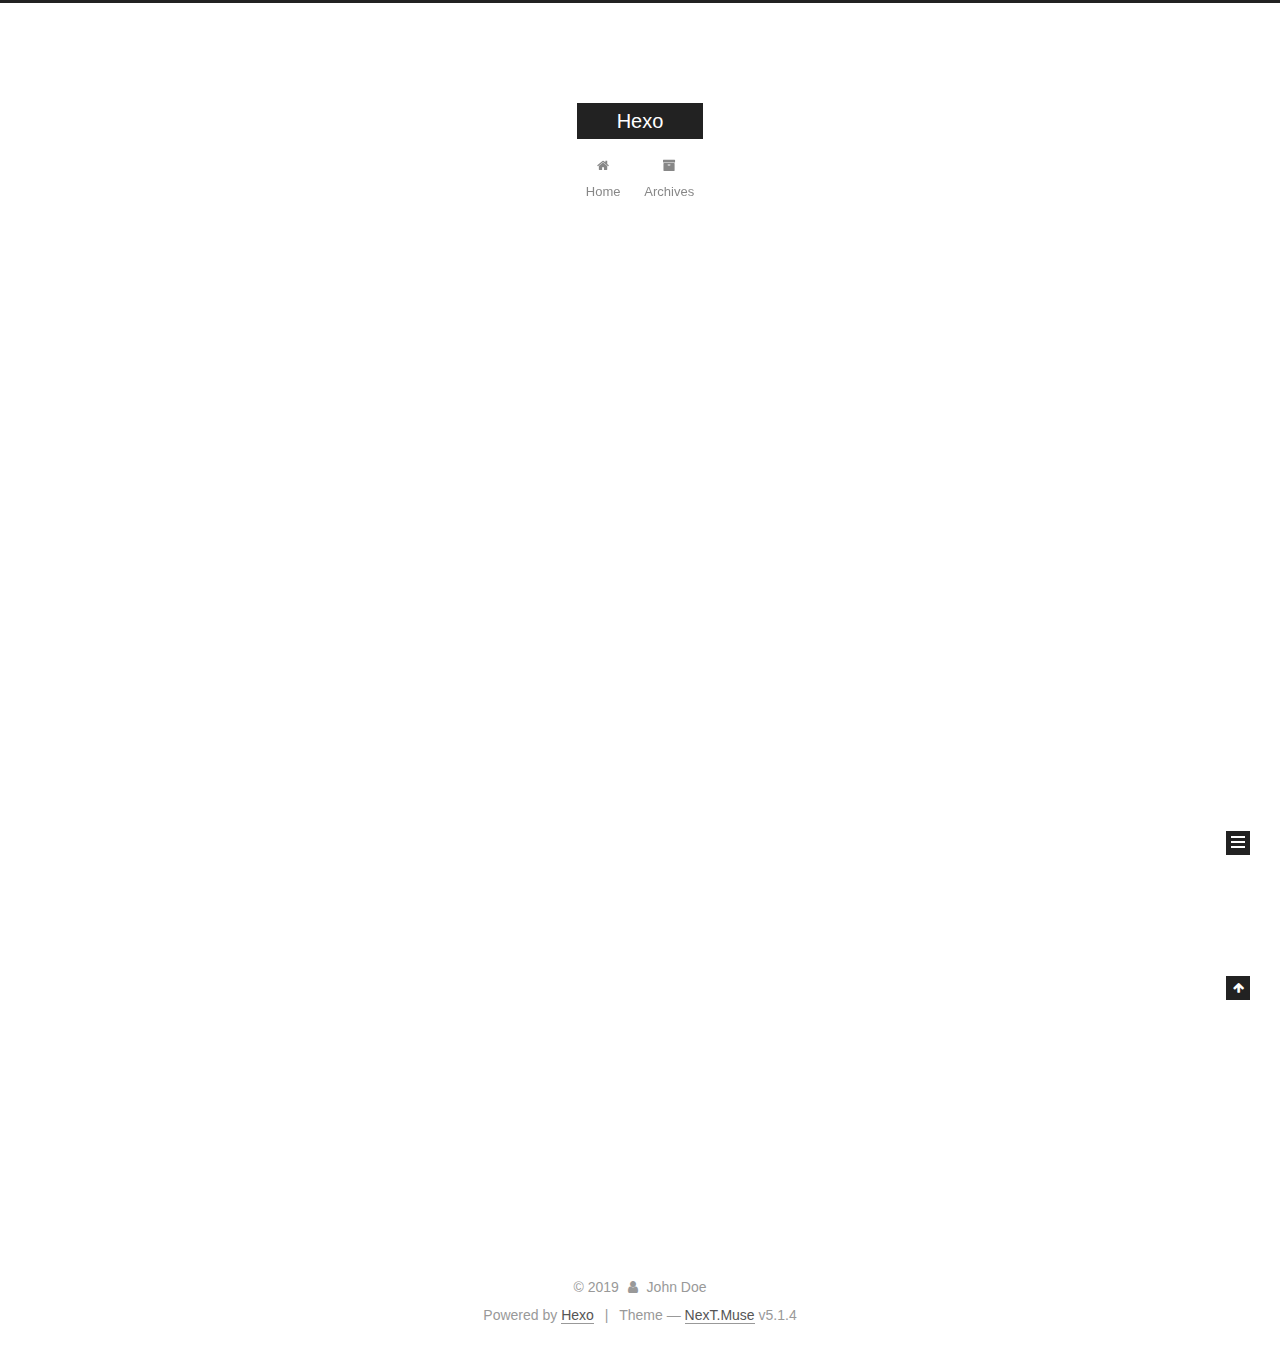
==== commit 875f326d: "2019-02-14 14:27:41" ====
--- a/index.html
+++ b/index.html
@@ -229,6 +229,131 @@
   
   
   <div class="post-block">
+    <link itemprop="mainEntityOfPage" href="http://yoursite.com/2019/02/14/My-New-Post/">
+
+    <span hidden itemprop="author" itemscope="" itemtype="http://schema.org/Person">
+      <meta itemprop="name" content="John Doe">
+      <meta itemprop="description" content="">
+      <meta itemprop="image" content="/images/avatar.gif">
+    </span>
+
+    <span hidden itemprop="publisher" itemscope="" itemtype="http://schema.org/Organization">
+      <meta itemprop="name" content="Hexo">
+    </span>
+
+    
+      <header class="post-header">
+
+        
+        
+          <h1 class="post-title" itemprop="name headline">
+                
+                <a class="post-title-link" href="/2019/02/14/My-New-Post/" itemprop="url">游戏物体销毁时，销毁声音无法播放处理</a></h1>
+        
+
+        <div class="post-meta">
+          <span class="post-time">
+            
+              <span class="post-meta-item-icon">
+                <i class="fa fa-calendar-o"></i>
+              </span>
+              
+                <span class="post-meta-item-text">Posted on</span>
+              
+              <time title="Post created" itemprop="dateCreated datePublished" datetime="2019-02-14T13:43:28+08:00">
+                2019-02-14
+              </time>
+            
+
+            
+
+            
+          </span>
+
+          
+
+          
+            
+          
+
+          
+          
+
+          
+
+          
+
+          
+
+        </div>
+      </header>
+    
+
+    
+    
+    
+    <div class="post-body" itemprop="articleBody">
+
+      
+      
+
+      
+        
+          <p>#博客文章正文测试。。。</p>
+<p>123sssss<br>ssssss<br>
+          <!--noindex-->
+          <div class="post-button text-center">
+            <a class="btn" href="/2019/02/14/My-New-Post/#more" rel="contents">
+              Read more &raquo;
+            </a>
+          </div>
+          <!--/noindex-->
+        
+      
+    </p></div>
+    
+    
+    
+
+    
+
+    
+
+    
+
+    <footer class="post-footer">
+      
+
+      
+
+      
+
+      
+      
+        <div class="post-eof"></div>
+      
+    </footer>
+  </div>
+  
+  
+  
+  </article>
+
+
+    
+      
+
+  
+
+  
+  
+  
+
+  <article class="post post-type-normal" itemscope="" itemtype="http://schema.org/Article">
+  
+  
+  
+  <div class="post-block">
     <link itemprop="mainEntityOfPage" href="http://yoursite.com/2019/02/14/hello-world/">
 
     <span hidden itemprop="author" itemscope="" itemtype="http://schema.org/Person">
@@ -299,18 +424,15 @@
 
       
         
-          
-            <p>Welcome to <a href="https://hexo.io/" target="_blank" rel="noopener">Hexo</a>! This is your very first post. Check <a href="https://hexo.io/docs/" target="_blank" rel="noopener">documentation</a> for more info. If you get any problems when using Hexo, you can find the answer in <a href="https://hexo.io/docs/troubleshooting.html" target="_blank" rel="noopener">troubleshooting</a> or you can ask me on <a href="https://github.com/hexojs/hexo/issues" target="_blank" rel="noopener">GitHub</a>.</p>
+          <p>Welcome to <a href="https://hexo.io/" target="_blank" rel="noopener">Hexo</a>! This is your very first post. Check <a href="https://hexo.io/docs/" target="_blank" rel="noopener">documentation</a> for more info. If you get any problems when using Hexo, you can find the answer in <a href="https://hexo.io/docs/troubleshooting.html" target="_blank" rel="noopener">troubleshooting</a> or you can ask me on <a href="https://github.com/hexojs/hexo/issues" target="_blank" rel="noopener">GitHub</a>.</p>
 <h2 id="Quick-Start"><a href="#Quick-Start" class="headerlink" title="Quick Start"></a>Quick Start</h2><h3 id="Create-a-new-post"><a href="#Create-a-new-post" class="headerlink" title="Create a new post"></a>Create a new post</h3><figure class="highlight bash"><table><tr><td class="gutter"><pre><span class="line">1</span><br></pre></td><td class="code"><pre><span class="line">$ hexo new <span class="string">"My New Post"</span></span><br></pre></td></tr></table></figure>
-<p>More info: <a href="https://hexo.io/docs/writing.html" target="_blank" rel="noopener">Writing</a></p>
-<h3 id="Run-server"><a href="#Run-server" class="headerlink" title="Run server"></a>Run server</h3><figure class="highlight bash"><table><tr><td class="gutter"><pre><span class="line">1</span><br></pre></td><td class="code"><pre><span class="line">$ hexo server</span><br></pre></td></tr></table></figure>
-<p>More info: <a href="https://hexo.io/docs/server.html" target="_blank" rel="noopener">Server</a></p>
-<h3 id="Generate-static-files"><a href="#Generate-static-files" class="headerlink" title="Generate static files"></a>Generate static files</h3><figure class="highlight bash"><table><tr><td class="gutter"><pre><span class="line">1</span><br></pre></td><td class="code"><pre><span class="line">$ hexo generate</span><br></pre></td></tr></table></figure>
-<p>More info: <a href="https://hexo.io/docs/generating.html" target="_blank" rel="noopener">Generating</a></p>
-<h3 id="Deploy-to-remote-sites"><a href="#Deploy-to-remote-sites" class="headerlink" title="Deploy to remote sites"></a>Deploy to remote sites</h3><figure class="highlight bash"><table><tr><td class="gutter"><pre><span class="line">1</span><br></pre></td><td class="code"><pre><span class="line">$ hexo deploy</span><br></pre></td></tr></table></figure>
-<p>More info: <a href="https://hexo.io/docs/deployment.html" target="_blank" rel="noopener">Deployment</a></p>
-
-          
+          <!--noindex-->
+          <div class="post-button text-center">
+            <a class="btn" href="/2019/02/14/hello-world/#more" rel="contents">
+              Read more &raquo;
+            </a>
+          </div>
+          <!--/noindex-->
         
       
     </div>
@@ -390,7 +512,7 @@
               
                 <a href="/archives/">
               
-                  <span class="site-state-item-count">1</span>
+                  <span class="site-state-item-count">2</span>
                   <span class="site-state-item-name">posts</span>
                 </a>
               </div>
--- a/css/main.css
+++ b/css/main.css
@@ -1822,7 +1822,7 @@
   width: 4px;
   height: 4px;
   border-radius: 50%;
-  background: #e9f0ff;
+  background: #ac6553;
 }
 .links-of-blogroll {
   font-size: 13px;
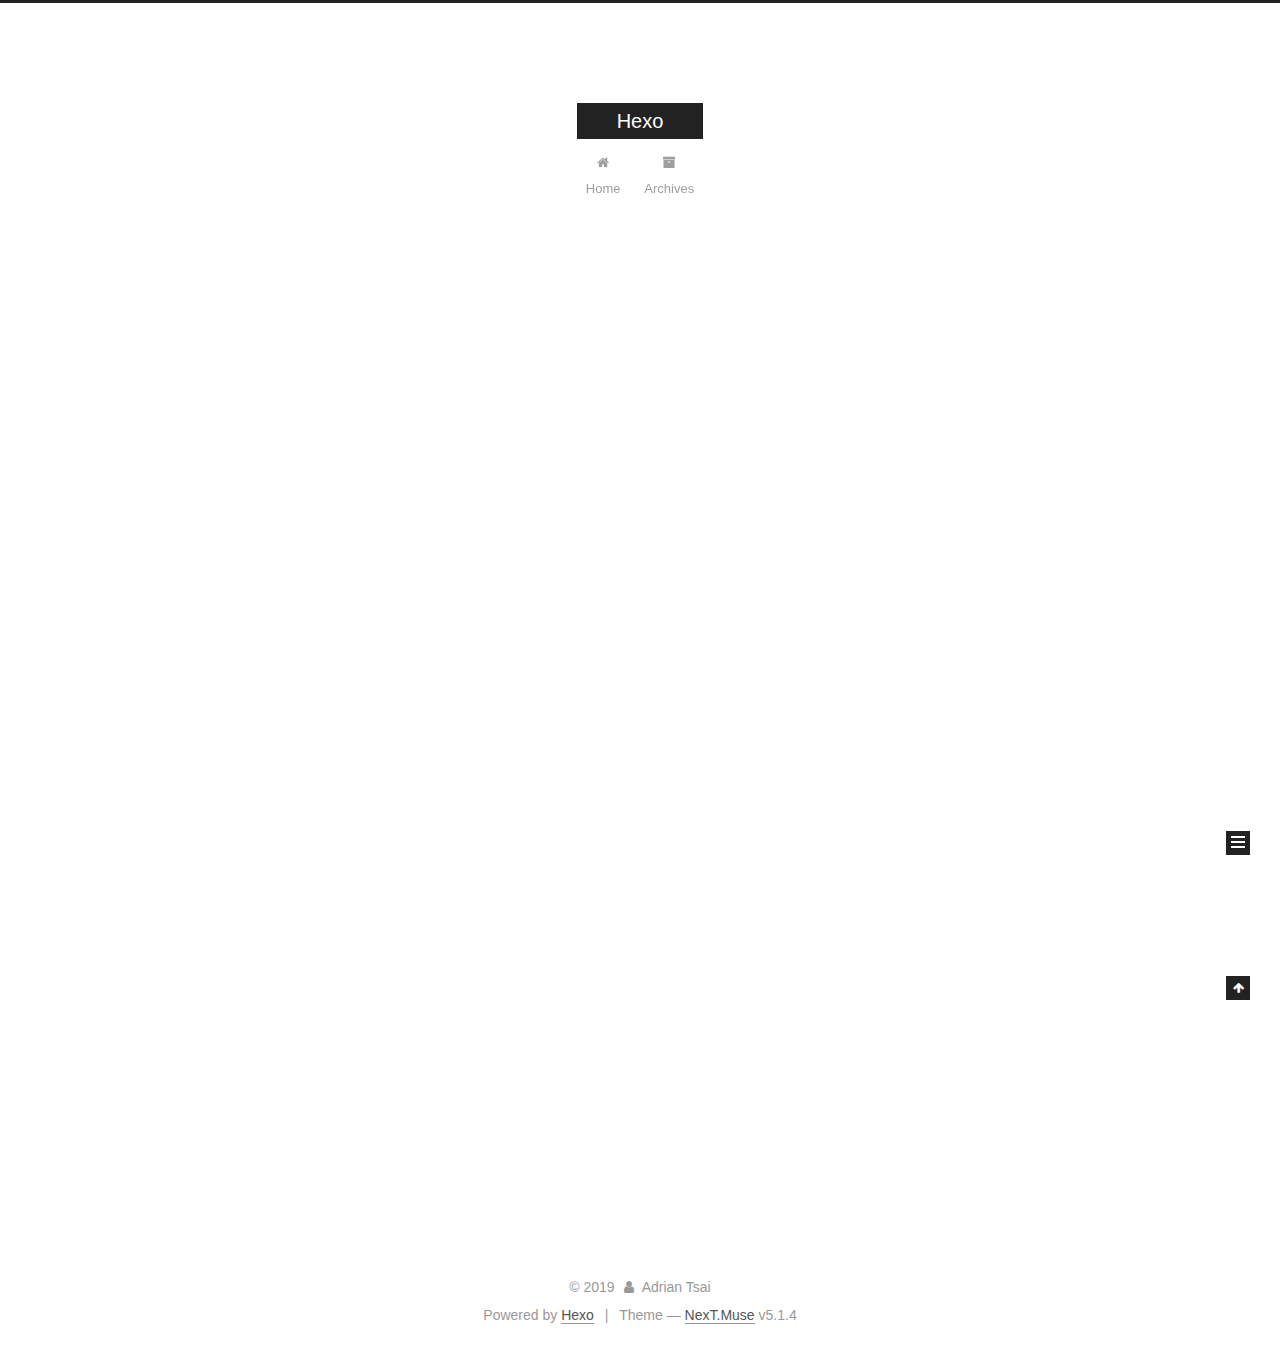
==== commit a9ff8f9b: "2019-02-14 14:32:08" ====
--- a/index.html
+++ b/index.html
@@ -232,7 +232,7 @@
     <link itemprop="mainEntityOfPage" href="http://yoursite.com/2019/02/14/My-New-Post/">
 
     <span hidden itemprop="author" itemscope="" itemtype="http://schema.org/Person">
-      <meta itemprop="name" content="John Doe">
+      <meta itemprop="name" content="Adrian Tsai">
       <meta itemprop="description" content="">
       <meta itemprop="image" content="/images/avatar.gif">
     </span>
@@ -357,7 +357,7 @@
     <link itemprop="mainEntityOfPage" href="http://yoursite.com/2019/02/14/hello-world/">
 
     <span hidden itemprop="author" itemscope="" itemtype="http://schema.org/Person">
-      <meta itemprop="name" content="John Doe">
+      <meta itemprop="name" content="Adrian Tsai">
       <meta itemprop="description" content="">
       <meta itemprop="image" content="/images/avatar.gif">
     </span>
@@ -501,7 +501,7 @@
         <div class="site-overview">
           <div class="site-author motion-element" itemprop="author" itemscope="" itemtype="http://schema.org/Person">
             
-              <p class="site-author-name" itemprop="name">John Doe</p>
+              <p class="site-author-name" itemprop="name">Adrian Tsai</p>
               <p class="site-description motion-element" itemprop="description"></p>
           </div>
 
@@ -557,7 +557,7 @@
   <span class="with-love">
     <i class="fa fa-user"></i>
   </span>
-  <span class="author" itemprop="copyrightHolder">John Doe</span>
+  <span class="author" itemprop="copyrightHolder">Adrian Tsai</span>
 
   
 </div>
--- a/css/main.css
+++ b/css/main.css
@@ -1822,7 +1822,7 @@
   width: 4px;
   height: 4px;
   border-radius: 50%;
-  background: #ac6553;
+  background: #ff65b8;
 }
 .links-of-blogroll {
   font-size: 13px;
